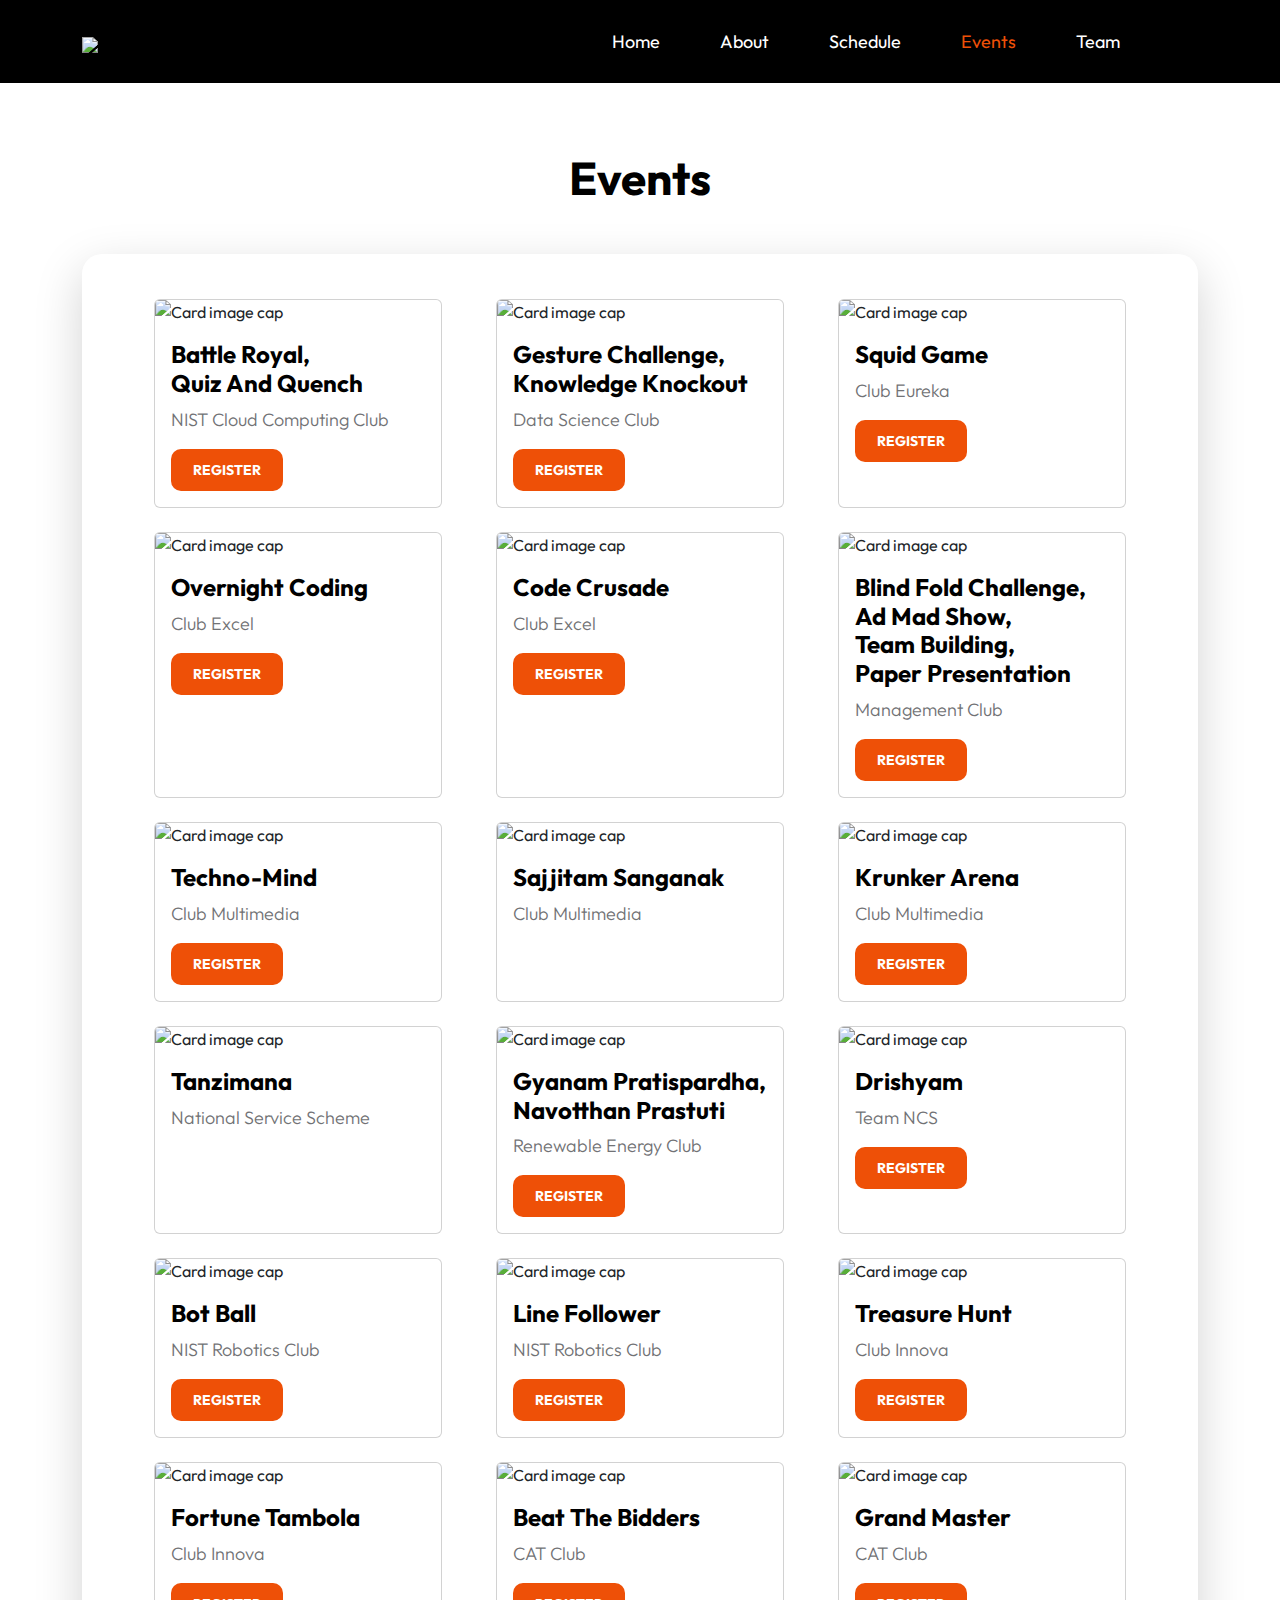
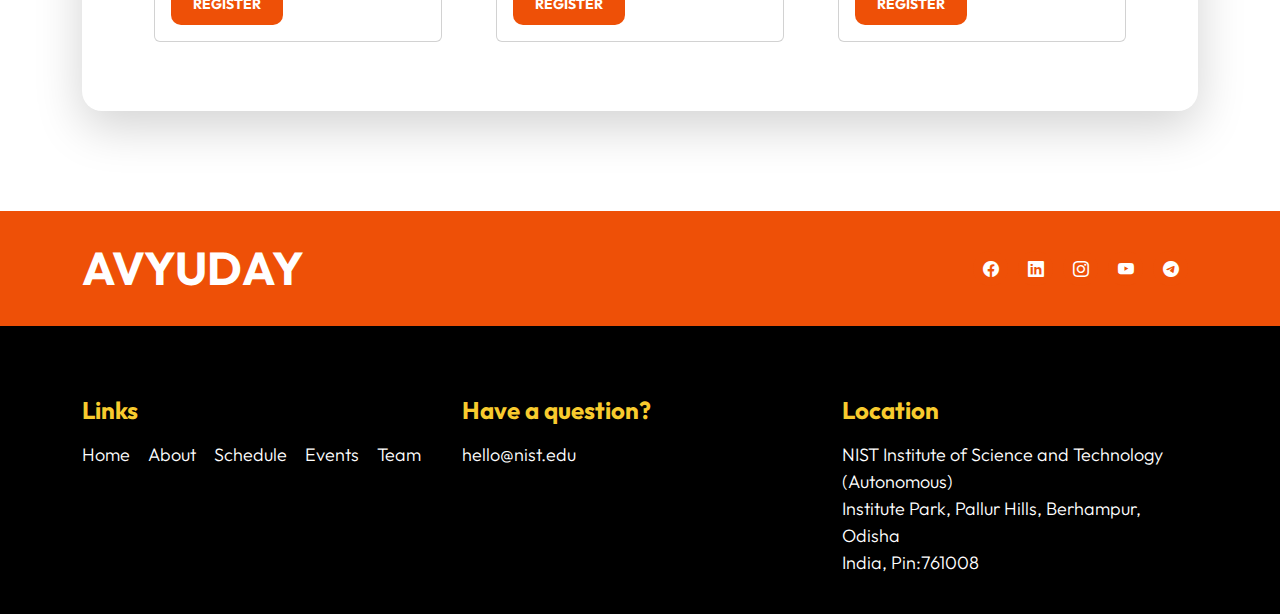
==== events.html @ 4ed5cb15 "v1.6" ====
<!doctype html>
<html lang="en">

<head>
    <meta charset="utf-8">
    <meta name="viewport" content="width=device-width, initial-scale=1">

    <link rel="icon" href="./images/favicon.ico" />
    <meta name="author" content="Sarbajit Mohanty" />
    <meta name="description"
        content="SANKALP is a national-level techno-management symposium organized by the NIST Institute of Science and Technology, Berhampur, with an aim to nurture the technical expertise and skills among youngsters. The two-day event provides a unique platform to showcase their talents fuelling their innovations in all myriad forms so that they can defy the odds to achieve the pinnacle of fame and glory. Two days of extravaganza presents a plethora of events including Robotics, Web Designing, Quizzes, Coding, Paper Presentation and many more. This enthralling techno-fiesta gives a chance to students to explore and conquer the vast realm of new horizon, redefining the meaning of success itself." />
    <meta property="og:title" content="SANKALP 2023" />
    <meta name="keywords"
        content="nist,sankalp,tech,fest,technofest,dj,celebrity,berhampur,nist berhampur,College techno fest,Techno fest 2023,Electronic Dance Music (EDM) festival,Techno music event,DJ performances,Live music festival,Student events,Campus events,Music and arts festival,Visual effects and lighting show,club events,cultural events,pro nights,institute,university,national institute of science and technology" />
    <meta property="og:description"
        content="SANKALP is a national-level techno-management symposium organized by the NIST Institute of Science and Technology, Berhampur, with an aim to nurture the technical expertise and skills among youngsters. The two-day event provides a unique platform to showcase their talents fuelling their innovations in all myriad forms so that they can defy the odds to achieve the pinnacle of fame and glory. Two days of extravaganza presents a plethora of events including Robotics, Web Designing, Quizzes, Coding, Paper Presentation and many more. This enthralling techno-fiesta gives a chance to students to explore and conquer the vast realm of new horizon, redefining the meaning of success itself." />
    <meta property="og:image" content="https://sankalpiste.s3.ap-south-1.amazonaws.com/banner.png" />

    <title>SANKALP 2023</title>

    <!-- CSS FILES -->
    <link rel="preconnect" href="https://fonts.googleapis.com">
    <link rel="preconnect" href="https://fonts.gstatic.com" crossorigin>
    <link href="https://fonts.googleapis.com/css2?family=Outfit:wght@100;200;400;700&display=swap" rel="stylesheet">
    <link href="css/bootstrap.min.css" rel="stylesheet">
    <link href="css/bootstrap-icons.css" rel="stylesheet">
    <link href="css/index.css" rel="stylesheet">

</head>

<body>

    <main>

        <header class="site-header">
            <div class="container">
                <div class="row">

                    <div class="col-lg-12 col-12 d-flex flex-wrap">
                        <p class="d-flex me-4 mb-0">
                            <!-- <i class="bi-person custom-icon me-2"></i> -->
                            <strong class="text-dark">NIST (Autonomous)</strong>
                        </p>
                    </div>

                </div>
            </div>
        </header>


        <nav class="navbar navbar-expand-lg" style="background-color: black;">
            <div class="container">
                <a class="navbar-brand" href="index.html">
                    <img src="https://sankalpiste.s3.ap-south-1.amazonaws.com/banner.png" height="50px" />
                </a>

                <!-- <a href="ticket.html" class="btn custom-btn d-lg-none ms-auto me-4">Buy Ticket</a> -->

                <button class="navbar-toggler" type="button" data-bs-toggle="collapse" data-bs-target="#navbarNav"
                    aria-controls="navbarNav" aria-expanded="false" aria-label="Toggle navigation">
                    <span class="navbar-toggler-icon"></span>
                </button>

                <div class="collapse navbar-collapse" id="navbarNav">
                    <ul class="navbar-nav align-items-lg-center ms-auto me-lg-5">
                        <li class="nav-items">
                            <a class="nav-link click-scroll" href="./index.html">Home</a>
                        </li>

                        <li class="nav-items">
                            <a class="nav-link click-scroll" href="./index.html#section_2">About</a>
                        </li>

                        <li class="nav-items">
                            <a class="nav-link click-scroll" href="./index.html#section_3">Schedule</a>
                        </li>

                        <li class="nav-item active">
                            <a class="nav-link active click-scroll" href="#">Events</a>
                        </li>
                        <li class="nav-item">
                            <a class="nav-link click-scroll" href="./team.html">Team</a>
                        </li>
                    </ul>
                </div>
            </div>
        </nav>


        <section class="contact-section section-padding" id="section_4">
            <div class="container">
                <div class="row">

                    <div class="col-lg-12 col-12 mx-auto">
                        <h2 class="text-center mb-4 mt-4">Events</h2>
                        <div class="tab-content shadow-lg mt-5" id="nav-tabContent">
                            <div class="tab-pane fade show active" id="nav-ContactForm" role="tabpanel"
                                aria-labelledby="nav-ContactForm-tab">
                                <div class="team-container">

                                    <div class="card mb-4" style="width: 18rem;">
                                        <img class="card-img-top"
                                            src="https://sankalpiste.s3.ap-south-1.amazonaws.com/ccc.jpg"
                                            alt="Card image cap">
                                        <div class="card-body">
                                            <h5 class="card-title">Battle Royal,<br/>Quiz And Quench</h5>
                                            <p class="card-text">NIST Cloud Computing Club</p>
                                            <a href="https://sanklap.cloudcomputingclub.co.in/" target="_blank" class="btn custom-btn">REGISTER</a>
                                        </div>
                                    </div>

                                    <div class="card mb-4" style="width: 18rem;">
                                        <img class="card-img-top"
                                            src="https://sankalpiste.s3.ap-south-1.amazonaws.com/dsc.jpg"
                                            alt="Card image cap">
                                        <div class="card-body">
                                            <h5 class="card-title">Gesture Challenge,<br/>Knowledge Knockout</h5>
                                            <p class="card-text">Data Science Club</p>
                                            <a href="https://forms.gle/dSC26sE2goNrpCfV6" target="_blank" class="btn custom-btn">REGISTER</a>
                                        </div>
                                    </div>

                                    <div class="card mb-4" style="width: 18rem;">
                                        <img class="card-img-top"
                                            src="https://sankalpiste.s3.ap-south-1.amazonaws.com/eureka31.jpg"
                                            alt="Card image cap">
                                        <div class="card-body">
                                            <h5 class="card-title">Squid Game</h5>
                                            <p class="card-text">Club Eureka</p>
                                            <a href="https://forms.gle/dAULVw6i5pH5zpEh8" target="_blank" class="btn custom-btn">REGISTER</a>
                                        </div>
                                    </div>

                                    <div class="card mb-4" style="width: 18rem;">
                                        <img class="card-img-top"
                                            src="https://sankalpiste.s3.ap-south-1.amazonaws.com/excel30.jpg"
                                            alt="Card image cap">
                                        <div class="card-body">
                                            <h5 class="card-title">Overnight Coding</h5>
                                            <p class="card-text">Club Excel</p>
                                            <a href="https://forms.gle/PjqmJj4Trq3z833u9" target="_blank" class="btn custom-btn">REGISTER</a>
                                        </div>
                                    </div>

                                    <div class="card mb-4" style="width: 18rem;">
                                        <img class="card-img-top"
                                            src="https://sankalpiste.s3.ap-south-1.amazonaws.com/excel31.jpg"
                                            alt="Card image cap">
                                        <div class="card-body">
                                            <h5 class="card-title">Code Crusade</h5>
                                            <p class="card-text">Club Excel</p>
                                            <a href="https://forms.gle/Y28VCLjNNx6onz2g7" target="_blank" class="btn custom-btn">REGISTER</a>
                                        </div>
                                    </div>


                                    <div class="card mb-4" style="width: 18rem;">
                                        <img class="card-img-top"
                                            src="https://sankalpiste.s3.ap-south-1.amazonaws.com/managementclub.jpg"
                                            alt="Card image cap">
                                        <div class="card-body">
                                            <h5 class="card-title">Blind Fold Challenge,<br/>Ad Mad Show,<br/>Team Building,<br/>Paper Presentation</h5>
                                            <p class="card-text">Management Club</p>
                                            <a href="https://docs.google.com/forms/d/1dPEeONROvPbvMO3p_K4of2qMssMRhUsbRwMRhn7jTjM/edit" target="_blank" class="btn custom-btn">REGISTER</a>
                                        </div>
                                    </div>


                                    <!-- <div class="card mb-4" style="width: 18rem;">
                                        <img class="card-img-top"
                                            src="https://sankalpiste.s3.ap-south-1.amazonaws.com/multimedia1.jpg"
                                            alt="Card image cap">
                                        <div class="card-body">
                                            <h5 class="card-title">We Paint Your Thoughts Your Way</h5>
                                            <p class="card-text">Club Multimedia</p>
                                        </div>
                                    </div> -->

                                    <div class="card mb-4" style="width: 18rem;">
                                        <img class="card-img-top"
                                            src="https://sankalpiste.s3.ap-south-1.amazonaws.com/multimedia2.jpg"
                                            alt="Card image cap">
                                        <div class="card-body">
                                            <h5 class="card-title">Techno-Mind</h5>
                                            <p class="card-text">Club Multimedia</p>
                                            <a href="https://forms.gle/3zDzBD59fEYEGBK4A" target="_blank" class="btn custom-btn">REGISTER</a>
                                        </div>
                                    </div>

                                    <div class="card mb-4" style="width: 18rem;">
                                        <img class="card-img-top"
                                            src="https://sankalpiste.s3.ap-south-1.amazonaws.com/multimedia4.jpg"
                                            alt="Card image cap">
                                        <div class="card-body">
                                            <h5 class="card-title">Sajjitam Sanganak</h5>
                                            <p class="card-text">Club Multimedia</p>
                                        </div>
                                    </div>

                                    <div class="card mb-4" style="width: 18rem;">
                                        <img class="card-img-top"
                                            src="https://sankalpiste.s3.ap-south-1.amazonaws.com/multimedia5.jpg"
                                            alt="Card image cap">
                                        <div class="card-body">
                                            <h5 class="card-title">Krunker Arena</h5>
                                            <p class="card-text">Club Multimedia</p>
                                            <a href="https://forms.gle/EZNRBcaJP8TSGHCa9" target="_blank" class="btn custom-btn">REGISTER</a>
                                        </div>
                                    </div>

                                    <div class="card mb-4" style="width: 18rem;">
                                        <img class="card-img-top"
                                            src="https://sankalpiste.s3.ap-south-1.amazonaws.com/nss.jpg"
                                            alt="Card image cap">
                                        <div class="card-body">
                                            <h5 class="card-title">Tanzimana</h5>
                                            <p class="card-text">National Service Scheme</p>
                                            <!-- <a href="#" class="btn custom-btn">REGISTER</a> -->
                                        </div>
                                    </div>

                                    <div class="card mb-4" style="width: 18rem;">
                                        <img class="card-img-top"
                                            src="https://sankalpiste.s3.ap-south-1.amazonaws.com/rec.jpg"
                                            alt="Card image cap">
                                        <div class="card-body">
                                            <h5 class="card-title">Gyanam Pratispardha,<br/>Navotthan Prastuti</h5>
                                            <p class="card-text">Renewable Energy Club</p>
                                            <a href="https://forms.gle/zbCZUiRbjpsyXees6" target="_blank" class="btn custom-btn">REGISTER</a>
                                        </div>
                                    </div>

                                    <div class="card mb-4" style="width: 18rem;">
                                        <img class="card-img-top"
                                            src="https://sankalpiste.s3.ap-south-1.amazonaws.com/ncs.jpg"
                                            alt="Card image cap">
                                        <div class="card-body">
                                            <h5 class="card-title">Drishyam</h5>
                                            <p class="card-text">Team NCS</p>
                                            <a href="https://forms.gle/VTknQRF3wnH9Hj7Y8" target="_blank" class="btn custom-btn">REGISTER</a>
                                        </div>
                                    </div>

                                    <div class="card mb-4" style="width: 18rem;">
                                        <img class="card-img-top"
                                            src="https://sankalpiste.s3.ap-south-1.amazonaws.com/nrc2.jpg"
                                            alt="Card image cap">
                                        <div class="card-body">
                                            <h5 class="card-title">Bot Ball</h5>
                                            <p class="card-text">NIST Robotics Club</p>
                                            <a href="https://forms.gle/Qcgc6tSauuvprhfs6" target="_blank" class="btn custom-btn">REGISTER</a>
                                        </div>
                                    </div>

                                    <div class="card mb-4" style="width: 18rem;">
                                        <img class="card-img-top"
                                            src="https://sankalpiste.s3.ap-south-1.amazonaws.com/nrc1.jpg"
                                            alt="Card image cap">
                                        <div class="card-body">
                                            <h5 class="card-title">Line Follower</h5>
                                            <p class="card-text">NIST Robotics Club</p>
                                            <a href="https://forms.gle/Qcgc6tSauuvprhfs6" target="_blank" class="btn custom-btn">REGISTER</a>
                                        </div>
                                    </div>




                                    <div class="card mb-4" style="width: 18rem;">
                                        <img class="card-img-top"
                                            src="https://sankalpiste.s3.ap-south-1.amazonaws.com/innova.jpg"
                                            alt="Card image cap">
                                        <div class="card-body">
                                            <h5 class="card-title">Treasure Hunt</h5>
                                            <p class="card-text">Club Innova</p>
                                            <a href="https://forms.gle/QaTeAE5mcCNR5XHN6" target="_blank" class="btn custom-btn">REGISTER</a>
                                        </div>
                                    </div>

                                    <div class="card mb-4" style="width: 18rem;">
                                        <img class="card-img-top"
                                            src="https://sankalpiste.s3.ap-south-1.amazonaws.com/innova2.jpg"
                                            alt="Card image cap">
                                        <div class="card-body">
                                            <h5 class="card-title">Fortune Tambola</h5>
                                            <p class="card-text">Club Innova</p>
                                            <a href="https://forms.gle/QaTeAE5mcCNR5XHN6" target="_blank" class="btn custom-btn">REGISTER</a>
                                        </div>
                                    </div>

                                    <div class="card mb-4" style="width: 18rem;">
                                        <img class="card-img-top"
                                            src="https://sankalpiste.s3.ap-south-1.amazonaws.com/cat3.jpg"
                                            alt="Card image cap">
                                        <div class="card-body">
                                            <h5 class="card-title">Beat The Bidders</h5>
                                            <p class="card-text">CAT Club</p>
                                            <a href="https://forms.gle/uzLVkDSU8v4dd6jc8" target="_blank" class="btn custom-btn">REGISTER</a>
                                        </div>
                                    </div>

                                    <div class="card mb-4" style="width: 18rem;">
                                        <img class="card-img-top"
                                            src="https://sankalpiste.s3.ap-south-1.amazonaws.com/cat4.jpg"
                                            alt="Card image cap">
                                        <div class="card-body">
                                            <h5 class="card-title">Grand Master</h5>
                                            <p class="card-text">CAT Club</p>
                                            <a href="https://forms.gle/Wana5HaBq3zwabfo7" target="_blank" class="btn custom-btn">REGISTER</a>
                                        </div>
                                    </div>



                                </div>
                            </div>
                        </div>
                    </div>

                </div>
            </div>
        </section>
    </main>


    <footer class="site-footer">
        <div class="site-footer-top">
            <div class="container">
                <div class="row">
                    <div class="col-lg-6 col-12">
                        <h2 class="text-white mb-lg-0">AVYUDAY</h2>
                    </div>
                    <div class="col-lg-6 col-12 d-flex justify-content-lg-end align-items-center">
                        <ul class="social-icon d-flex justify-content-lg-end">
                            <li class="social-icon-item">
                                <a href="https://www.facebook.com/nistbrahmapur" target="_blank"
                                    class="social-icon-link">
                                    <span class="bi-facebook"></span>
                                </a>
                            </li>
                            <li class="social-icon-item">
                                <a href="https://www.linkedin.com/school/thenistian/" target="_blank"
                                    class="social-icon-link">
                                    <span class="bi-linkedin"></span>
                                </a>
                            </li>
                            <li class="social-icon-item">
                                <a href="https://www.instagram.com/TheNISTian" target="_blank" class="social-icon-link">
                                    <span class="bi-instagram"></span>
                                </a>
                            </li>
                            <li class="social-icon-item">
                                <a href="https://www.youtube.com/c/TheNISTian" target="_blank" class="social-icon-link">
                                    <span class="bi-youtube"></span>
                                </a>
                            </li>
                            <li class="social-icon-item">
                                <a href="https://telegram.me/+axyTrm9jnOg2ZjZl" target="_blank"
                                    class="social-icon-link">
                                    <span class="bi-telegram"></span>
                                </a>
                            </li>
                        </ul>
                    </div>
                </div>
            </div>
        </div>

        <div class="container">
            <div class="row">

                <div class="col-lg-4 col-12 mb-4 pb-2">
                    <h5 class="site-footer-title mb-3">Links</h5>

                    <ul class="site-footer-links">
                        <li class="site-footer-link-item">
                            <a href="./index.html" class="site-footer-link">Home</a>
                        </li>

                        <li class="site-footer-link-item">
                            <a href="./index.html#section_2" class="site-footer-link">About</a>
                        </li>
                        <li class="site-footer-link-item">
                            <a href="./index.html#section_3" class="site-footer-link">Schedule</a>
                        </li>
                        <li class="site-footer-link-item">
                            <a href="#" class="site-footer-link">Events</a>
                        </li>
                        <li class="site-footer-link-item">
                            <a href="./team.html" class="site-footer-link">Team</a>
                        </li>
                    </ul>
                </div>

                <div class="col-lg-4 col-md-6 col-12 mb-4 mb-lg-0">
                    <h5 class="site-footer-title mb-3">Have a question?</h5>
                    <p class="text-white d-flex">
                        <a href="mailto:hello@nist.edu" class="site-footer-link">
                            hello@nist.edu
                        </a>
                    </p>
                </div>

                <div class="col-lg-4 col-md-6 col-11 mb-4 mb-lg-0 mb-md-0">
                    <h5 class="site-footer-title mb-3">Location</h5>

                    <p class="text-white d-flex mt-3 mb-2">
                        NIST Institute of Science and Technology (Autonomous)<br />
                        Institute Park, Pallur Hills, Berhampur, Odisha<br />
                        India, Pin:761008</p>
                </div>
            </div>
        </div>
        </div>
        </div>
        </div>
    </footer>

    <!-- JAVASCRIPT FILES -->
    <script src="js/jquery.min.js"></script>
    <script src="js/bootstrap.min.js"></script>
    <script src="js/jquery.sticky.js"></script>
    <script src="js/click-scroll.js"></script>
    <script src="js/custom.js"></script>

</body>

</html>
---- css/index.css ----
/*

TemplateMo 583 Festava Live

https://templatemo.com/tm-583-festava-live

*/

/*---------------------------------------
  CUSTOM PROPERTIES ( VARIABLES )             
-----------------------------------------*/
:root {
  --white-color: #ffffff;
  --primary-color: #f8cb2e;
  --secondary-color: #ee5007;
  --section-bg-color: #f0f8ff;
  --custom-btn-bg-color: #ee5007;
  --custom-btn-bg-hover-color: #c01f27;
  --dark-color: #000000;
  --p-color: #717275;
  --border-color: #7fffd4;
  --link-hover-color: #b22727;

  --body-font-family: "Outfit", sans-serif;

  --h1-font-size: 74px;
  --h2-font-size: 46px;
  --h3-font-size: 32px;
  --h4-font-size: 28px;
  --h5-font-size: 24px;
  --h6-font-size: 22px;
  --p-font-size: 18px;
  --btn-font-size: 14px;
  --copyright-font-size: 16px;

  --border-radius-large: 100px;
  --border-radius-medium: 20px;
  --border-radius-small: 10px;

  --font-weight-light: 300;
  --font-weight-normal: 400;
  --font-weight-bold: 700;
}

body {
  background-color: var(--white-color);
  font-family: var(--body-font-family);
}

/*---------------------------------------
  TYPOGRAPHY               
-----------------------------------------*/

h2,
h3,
h4,
h5,
h6 {
  color: var(--dark-color);
}

h1,
h2,
h3,
h4,
h5,
h6 {
  font-weight: var(--font-weight-bold);
}

h1 {
  font-size: var(--h1-font-size);
}

h2 {
  font-size: var(--h2-font-size);
}

h3 {
  font-size: var(--h3-font-size);
}

h4 {
  font-size: var(--h4-font-size);
}

h5 {
  font-size: var(--h5-font-size);
}

h6 {
  font-size: var(--h6-font-size);
}

p {
  color: var(--p-color);
  font-size: var(--p-font-size);
  font-weight: var(--font-weight-light);
}

ul li {
  color: var(--p-color);
  font-size: var(--p-font-size);
  font-weight: var(--font-weight-light);
}

a,
button {
  touch-action: manipulation;
  transition: all 0.3s;
}

a {
  display: inline-block;
  color: var(--primary-color);
  text-decoration: none;
}

a:hover {
  color: var(--link-hover-color);
}

b,
strong {
  font-weight: var(--font-weight-bold);
}

.link-fx-1 {
  color: var(--white-color);
  position: relative;
  display: inline-flex;
  align-items: center;
  height: 32px;
  padding: 0 6px;
  text-decoration: none;
  -webkit-font-smoothing: antialiased;
  -moz-osx-font-smoothing: grayscale;
}

.link-fx-1:hover {
  color: var(--link-hover-color);
}

.link-fx-1:hover::before {
  transform: translateX(17px) scaleX(0);
  transition: transform 0.2s;
}

.link-fx-1:hover .icon circle {
  stroke-dashoffset: 200;
  transition: stroke-dashoffset 0.2s 0.1s;
}

.link-fx-1:hover .icon line {
  transform: rotate(-180deg);
}

.link-fx-1:hover .icon line:last-child {
  transform: rotate(180deg);
}

.link-fx-1::before {
  content: "";
  position: absolute;
  bottom: 0;
  left: 0;
  width: 100%;
  height: 1px;
  background-color: currentColor;
  transform-origin: right center;
  transition: transform 0.2s 0.1s;
}

.link-fx-1 .icon {
  position: absolute;
  right: 0;
  bottom: 0;
  transform: translateX(100%) rotate(90deg);
  font-size: 32px;
}

.icon {
  --size: 1em;
  height: var(--size);
  width: var(--size);
  display: inline-block;
  color: inherit;
  fill: currentColor;
  line-height: 1;
  flex-shrink: 0;
  max-width: initial;
}

.link-fx-1 .icon circle {
  stroke-dasharray: 100;
  stroke-dashoffset: 100;
  transition: stroke-dashoffset 0.2s;
}

.link-fx-1 .icon line {
  transition: transform 0.4s;
  transform-origin: 13px 15px;
}

.link-fx-1 .icon line:last-child {
  transform-origin: 19px 15px;
}

/*---------------------------------------
  SECTION               
-----------------------------------------*/
.section-padding {
  padding-top: 100px;
  padding-bottom: 100px;
}

.section-bg {
  background-color: var(--section-bg-color);
}

.section-overlay {
  background-color: var(--dark-color);
  position: absolute;
  top: 0;
  left: 0;
  pointer-events: none;
  width: 100%;
  height: 100%;
  opacity: 0.35;
}

.section-overlay + .container {
  position: relative;
}

.tab-content {
  background-color: var(--white-color);
  border-radius: var(--border-radius-medium);
  padding: 45px;
}

.nav-tabs {
  background-color: var(--section-bg-color);
  border-radius: var(--border-radius-large);
  border-bottom: 0;
  padding: 15px;
}

.nav-tabs .nav-link {
  border-radius: var(--border-radius-large);
  border: 0;
  padding: 15px 25px;
  transition: all 0.3s;
}

.nav-tabs .nav-link:first-child {
  margin-right: 15px;
}

.nav-tabs .nav-item.show .nav-link,
.nav-tabs .nav-link.active,
.nav-tabs .nav-link:focus,
.nav-tabs .nav-link:hover {
  background: var(--white-color);
  box-shadow: 0 1rem 3rem rgba(0, 0, 0, 0.175);
  color: var(--primary-color);
}

.nav-tabs h5 {
  color: var(--p-color);
  margin-bottom: 0;
}

.nav-tabs .nav-link.active h5,
.nav-tabs .nav-link:focus h5,
.nav-tabs .nav-link:hover h5 {
  color: var(--primary-color);
}

/*---------------------------------------
  CUSTOM ICON COLOR               
-----------------------------------------*/
.custom-icon {
  color: var(--secondary-color);
}

/*---------------------------------------
  CUSTOM BUTTON               
-----------------------------------------*/
.custom-btn {
  background: var(--custom-btn-bg-color);
  border: 2px solid transparent;
  border-radius: var(--border-radius-small);
  color: var(--white-color);
  font-size: var(--btn-font-size);
  font-weight: var(--font-weight-bold);
  line-height: normal;
  transition: all 0.3s;
  padding: 10px 20px;
}

.custom-btn:hover {
  background: var(--custom-btn-bg-hover-color);
  color: var(--white-color);
}

.custom-border-btn {
  background: transparent;
  border: 2px solid var(--custom-btn-bg-color);
  color: var(--custom-btn-bg-color);
}

.navbar-expand-lg .navbar-nav .nav-link.custom-btn:hover,
.custom-border-btn:hover {
  background: var(--custom-btn-bg-hover-color);
  border-color: transparent;
  color: var(--white-color);
}

.custom-btn-bg-white {
  border-color: var(--white-color);
  color: var(--white-color);
}

/*---------------------------------------
  VIDEO              
-----------------------------------------*/
.video-wrap {
  z-index: -100;
}

.custom-video {
  position: absolute;
  top: 0;
  left: 0;
  object-fit: cover;
  width: 100%;
  height: 100%;
}

/*---------------------------------------
  SITE HEADER              
-----------------------------------------*/
.site-header {
  background-color: var(--primary-color);
  padding-top: 0px;
  padding-bottom: 0px;
}

/*---------------------------------------
  NAVIGATION              
-----------------------------------------*/
.sticky-wrapper {
  position: absolute;
  top: 0;
  right: 0;
  left: 0;
  /* margin-top: 51px; */
}

.sticky-wrapper.is-sticky .navbar {
  background-color: var(--dark-color);
}

.navbar {
  background: transparent;
  z-index: 9;
}

.navbar-brand,
.navbar-brand:hover {
  color: var(--white-color);
  font-size: var(--h5-font-size);
  font-weight: var(--font-weight-bold);
}

.navbar-expand-lg .navbar-nav .nav-link {
  border-radius: var(--border-radius-large);
  margin: 10px;
  padding: 10px 20px;
}

.navbar-nav .nav-link {
  display: inline-block;
  color: var(--white-color);
  font-size: var(--p-font-size);
  font-weight: var(--font-weight-normal);
  position: relative;
  padding-top: 15px;
  padding-bottom: 15px;
}

.navbar-nav .nav-link.active,
.navbar-nav .nav-link:hover {
  color: var(--secondary-color);
}

.navbar-toggler {
  border: 0;
  padding: 0;
  cursor: pointer;
  margin: 0;
  width: 30px;
  height: 35px;
  outline: none;
}

.navbar-toggler:focus {
  outline: none;
  box-shadow: none;
}

.navbar-toggler[aria-expanded="true"] .navbar-toggler-icon {
  background: transparent;
}

.navbar-toggler[aria-expanded="true"] .navbar-toggler-icon:before,
.navbar-toggler[aria-expanded="true"] .navbar-toggler-icon:after {
  transition: top 300ms 50ms ease, -webkit-transform 300ms 350ms ease;
  transition: top 300ms 50ms ease, transform 300ms 350ms ease;
  transition: top 300ms 50ms ease, transform 300ms 350ms ease,
    -webkit-transform 300ms 350ms ease;
  top: 0;
}

.navbar-toggler[aria-expanded="true"] .navbar-toggler-icon:before {
  transform: rotate(45deg);
}

.navbar-toggler[aria-expanded="true"] .navbar-toggler-icon:after {
  transform: rotate(-45deg);
}

.navbar-toggler .navbar-toggler-icon {
  background: var(--white-color);
  transition: background 10ms 300ms ease;
  display: block;
  width: 30px;
  height: 2px;
  position: relative;
}

.navbar-toggler .navbar-toggler-icon:before,
.navbar-toggler .navbar-toggler-icon:after {
  transition: top 300ms 350ms ease, -webkit-transform 300ms 50ms ease;
  transition: top 300ms 350ms ease, transform 300ms 50ms ease;
  transition: top 300ms 350ms ease, transform 300ms 50ms ease,
    -webkit-transform 300ms 50ms ease;
  position: absolute;
  right: 0;
  left: 0;
  background: var(--white-color);
  width: 30px;
  height: 2px;
  content: "";
}

.navbar-toggler .navbar-toggler-icon::before {
  top: -8px;
}

.navbar-toggler .navbar-toggler-icon::after {
  top: 8px;
}

/*---------------------------------------
  HERO        
-----------------------------------------*/
.hero-section {
  position: relative;
  overflow: hidden;
  padding-top: 100px;
  height: calc(100vh);
}

.hero-section small {
  color: var(--white-color);
  text-transform: uppercase;
}

.hero-section .section-overlay {
  z-index: 2;
  opacity: 0.45;
}

.hero-section .container {
  position: relative;
  z-index: 2;
  height: 100%;
  padding-bottom: 50px;
}

.hero-section .container .row {
  height: 100%;
}

/*---------------------------------------
  ABOUT              
-----------------------------------------*/
.about-section {
  /* background-image: url("../images/edward-unsplash-blur.jpg"); */
  background-color: #704010;
  background-repeat: no-repeat;
  background-size: cover;
  position: relative;
  height: 100%;
}

.about-image {
  border-radius: var(--border-radius-medium);
  display: block;
}

.about-text-wrap {
  position: relative;
}

.about-text-icon {
  background: var(--primary-color);
  border-radius: 100%;
  font-size: var(--h3-font-size);
  width: 70px;
  height: 70px;
  line-height: 70px;
  text-align: center;
}

.about-text-info {
  backdrop-filter: blur(5px) saturate(180%);
  -webkit-backdrop-filter: blur(5px) saturate(180%);
  background-color: rgba(255, 255, 255, 0.75);
  border-radius: var(--border-radius-medium);
  border: 1px solid rgba(209, 213, 219, 0.3);
  position: absolute;
  bottom: 0;
  right: 0;
  left: 0;
  margin: 20px;
  padding: 35px;
}

/*---------------------------------------
  TICKET               
-----------------------------------------*/
.ticket-section {
  background-image: url("../images/nicholas-green-unsplash-blur.jpg");
  background-repeat: no-repeat;
  background-size: cover;
  position: relative;
  padding-top: 130px;
}

.ticket-form {
  background: var(--white-color);
  border-radius: var(--border-radius-medium);
  padding: 50px;
}

.ticket-form .form-check {
  position: relative;
  min-height: 52px;
  padding-left: 35px;
}

.ticket-form .form-check .form-check-label {
  display: block;
  position: absolute;
  top: 50%;
  left: 50%;
  transform: translate(-50%, -50%);
  margin-top: 12px;
  margin-left: 35px;
  width: 100%;
  height: 100%;
}

/*---------------------------------------
  ARTISTS              
-----------------------------------------*/
.artists-thumb {
  position: relative;
  overflow: hidden;
  margin-bottom: 30px;
}

.artists-image {
  border-radius: var(--border-radius-medium);
  display: block;
  width: 100%;
}

.artists-thumb:hover .artists-hover {
  transform: translateY(0);
  opacity: 1;
}

.artists-hover {
  background-color: var(--primary-color);
  background-color: rgba(248, 203, 46, 0.75);
  border-radius: var(--border-radius-medium);
  backdrop-filter: blur(5px) saturate(180%);
  -webkit-backdrop-filter: blur(5px) saturate(180%);
  margin: 20px;
  padding: 35px;
  transition: all 0.5s ease;
  transform: translateY(100%);
  position: absolute;
  bottom: 0;
  right: 0;
  left: 0;
  opacity: 0;
}

.artists-hover p strong {
  color: var(--white-color);
  display: inline-block;
  min-width: 180px;
  margin-right: 20px;
}

.artists-hover p a {
  color: var(--secondary-color);
}

.artists-hover p a:hover {
  color: var(--white-color);
}

.artists-hover hr {
  margin: 1.5rem 0;
}

/*---------------------------------------
  SCHEDULE              
-----------------------------------------*/
.schedule-section {
  /* background-image: url("../images/nainoa-shizuru-unsplash-blur.jpg"); */
  background-color: #242424;
  background-repeat: no-repeat;
  background-position: center;
  background-size: cover;
}
.table-responsive {
  filter: drop-shadow(2px 2px 4px #606060);
}

.schedule-table {
  border-radius: var(--border-radius-medium);
  position: relative;
  overflow: hidden;
}

.schedule-table .bg-warning {
  background: #f0a5a5 !important;
}

.schedule-table thead th {
  background-color: var(--secondary-color);
}

.schedule-table th,
.schedule-table tr,
.schedule-table td {
  border-bottom-color: #363a3e;
  padding: 30px;
}

.schedule-table tr:last-child th,
.schedule-table tr:last-child td {
  border-bottom-color: transparent;
}

.schedule-table thead th {
  border-right: 1px solid #c7460a;
  border-bottom-color: transparent;
}

.schedule-table th + td {
  border-bottom: 0;
}

.schedule-table thead th:last-child {
  border-right-color: transparent;
}

.schedule-table .pop-background-image {
  /* background-image: url("../images/artists/joecalih-UmTZqmMvQcw-unsplash.jpg"); */
}

.schedule-table .rock-background-image {
  /* background-image: url("../images/artists/abstral-official-bdlMO9z5yco-unsplash.jpg"); */
}

.schedule-table .country-background-image {
  /* background-image: url("../images/artists/soundtrap-rAT6FJ6wltE-unsplash.jpg"); */
}

.table-background-image-wrap {
  background-repeat: no-repeat;
  background-position: center;
  background-size: cover;
  box-shadow: none;
  position: relative;
}

.schedule-table h3,
.schedule-table p {
  color: var(--white-color);
  position: relative;
  z-index: 2;
}

/*---------------------------------------
  PRICING              
-----------------------------------------*/
.pricing-thumb {
  border: 5px dotted var(--dark-color);
  border-radius: var(--border-radius-medium);
  position: relative;
  padding: 50px;
}

.pricing-thumb h3 small {
  display: inline-block;
  font-size: var(--p-font-size);
  margin-right: 15px;
}

.pricing-list {
  column-count: 2;
  padding-left: 20px;
}

.pricing-list-item {
  line-height: normal;
  margin-right: 10px;
  margin-bottom: 10px;
}

.pricing-tag {
  background-color: var(--secondary-color);
  border-radius: var(--border-radius-large);
  color: var(--white-color);
  font-weight: var(--font-weight-bold);
  text-align: center;
  display: flex;
  flex-direction: column;
  justify-content: center;
  align-items: center;
  width: 120px;
  height: 120px;
  position: absolute;
  top: 0;
  right: 0;
  margin: 20px;
}

.pricing-tag span {
  font-size: 180%;
  line-height: normal;
}

.pricing-thumb .link-fx-1 {
  color: var(--primary-color);
}

.pricing-thumb .link-fx-1:hover {
  color: var(--link-hover-color);
}

/*---------------------------------------
  CONTACT               
-----------------------------------------*/
.google-map {
  border-radius: var(--border-radius-medium);
}

/*---------------------------------------
  CUSTOM FORM               
-----------------------------------------*/
.custom-form .form-control {
  color: var(--p-color);
  margin-bottom: 24px;
  padding-top: 13px;
  padding-bottom: 13px;
  outline: none;
}

.custom-form button[type="submit"] {
  background: var(--custom-btn-bg-color);
  border: none;
  border-radius: var(--border-radius-large);
  color: var(--white-color);
  font-size: var(--p-font-size);
  font-weight: var(--font-weight-medium);
  transition: all 0.3s;
  margin-bottom: 0;
}

.custom-form button[type="submit"]:hover,
.custom-form button[type="submit"]:focus {
  background: var(--custom-btn-bg-hover-color);
  border-color: transparent;
}

/*---------------------------------------
  SITE FOOTER              
-----------------------------------------*/
.site-footer {
  background-color: var(--dark-color);
  position: relative;
  overflow: hidden;
  padding-bottom: 30px;
}

.site-footer-top {
  background-color: var(--secondary-color);
  /* background-image: url("../images/nainoa-shizuru-NcdG9mK3PBY-unsplash.jpg"); */
  background-repeat: no-repeat;
  margin-bottom: 70px;
  padding-top: 30px;
  padding-bottom: 30px;
}

.site-footer-bottom {
  border-top: 1px solid #1f1c1c;
  margin-top: 60px;
}

.site-footer-title {
  color: var(--primary-color);
}

.site-footer-link,
.copyright-text {
  color: var(--white-color);
}

.site-footer-links {
  padding-left: 0;
}

.site-footer-link-item {
  list-style: none;
  display: inline-block;
  margin-right: 15px;
}

.copyright-text {
  font-size: var(--copyright-font-size);
}

/*---------------------------------------
  SOCIAL ICON               
-----------------------------------------*/
.social-icon {
  margin: 0;
  padding: 0;
}

.social-icon-item {
  list-style: none;
  display: inline-block;
  vertical-align: top;
}

.social-icon-link {
  background: var(--secondary-color);
  border-radius: var(--border-radius-large);
  color: var(--white-color);
  font-size: var(--copyright-font-size);
  display: block;
  margin-right: 10px;
  text-align: center;
  width: 35px;
  height: 35px;
  line-height: 36px;
  transition: background 0.2s, color 0.2s;
}

.social-icon-link:hover {
  background: var(--primary-color);
  color: var(--white-color);
}

.social-icon-link span {
  display: block;
}

.social-icon-link span:hover::before {
  animation: spinAround 2s linear infinite;
}

@keyframes spinAround {
  from {
    transform: rotate(0deg);
  }
  to {
    transform: rotate(360deg);
  }
}

/*---------------------------------------
  RESPONSIVE STYLES               
-----------------------------------------*/
@media screen and (max-width: 991px) {
  h1 {
    font-size: 62px;
  }

  h2 {
    font-size: 36px;
  }

  h3 {
    font-size: 32px;
  }

  h4 {
    font-size: 28px;
  }

  h5 {
    font-size: 20px;
  }

  h6 {
    font-size: 18px;
  }

  .section-padding {
    padding-top: 50px;
    padding-bottom: 50px;
  }

  .navbar {
    background-color: var(--dark-color);
  }

  .navbar-expand-lg .navbar-nav {
    padding-bottom: 30px;
  }

  .navbar-expand-lg .navbar-nav .nav-link {
    padding: 0;
  }

  .hero-section {
    padding-top: 150px;
  }

  .pricing-thumb {
    padding: 35px;
  }

  .schedule-table h3 {
    font-size: 22px;
  }

  .schedule-table th {
    padding: 20px;
  }

  .schedule-table tr,
  .schedule-table td {
    padding: 25px;
  }

  .ticket-section {
    padding-top: 130px;
  }

  .ticket-form {
    padding: 30px;
  }
}

/* @media screen and (min-width: 767px) {
  .main-img {
    height: 200px;
  }
} */

@media screen and (max-width: 767px) {
  .custom-btn {
    font-size: 14px;
    padding: 10px 20px;
  }
  .main-img {
    height: 300px !important;
  }
}

@media screen and (max-width: 480px) {
  h1 {
    font-size: 52px;
  }

  h2 {
    font-size: 28px;
  }

  h3 {
    font-size: 26px;
  }

  h4 {
    font-size: 22px;
  }

  h5 {
    font-size: 20px;
  }
  .event-container {
    flex-direction: column;
  }
}

.main-img {
  height: 400px;
}

.event-main-container {
  display: flex;
  justify-content: center;
  align-items: center;
}

.event-container {
  display: flex;
  justify-content: space-around !important;
  align-items: center;
  flex-wrap: wrap;
}

.team-container {
  display: flex;
  justify-content: space-around;
  flex-wrap: wrap;
}
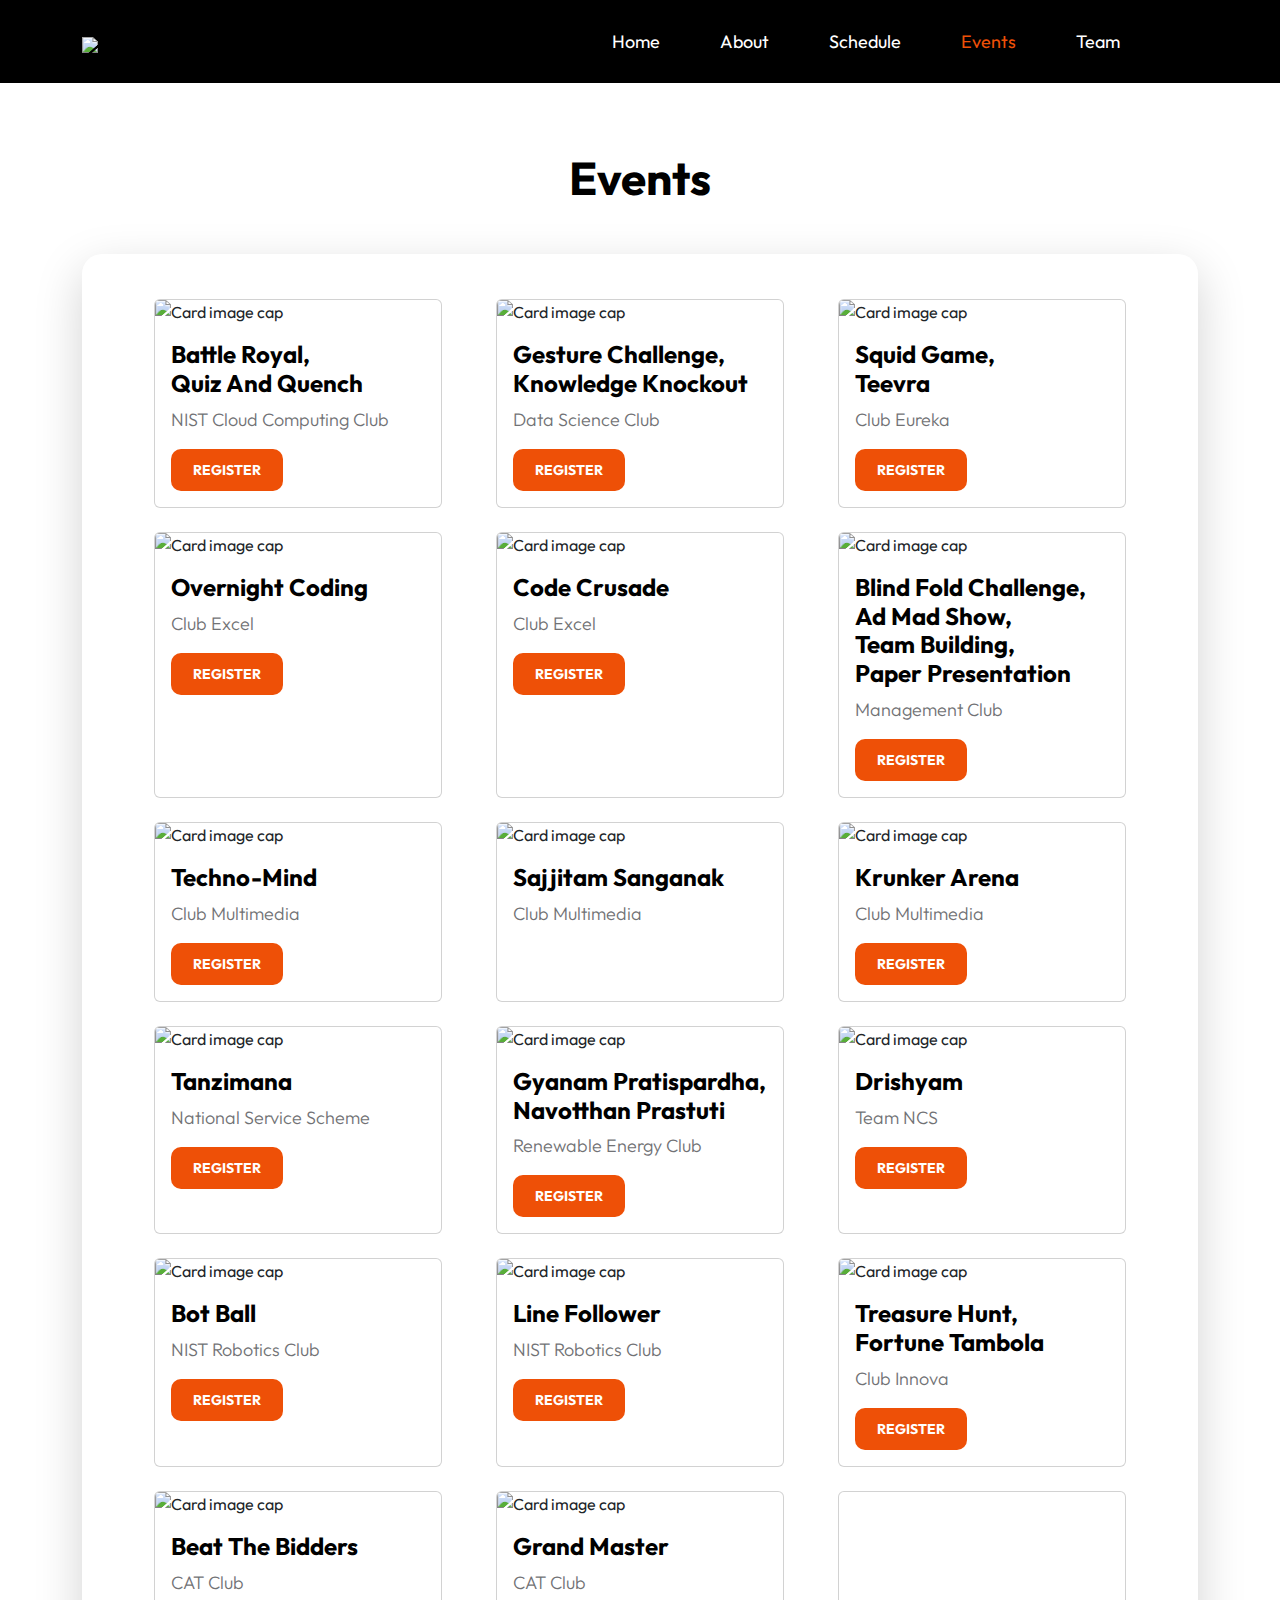
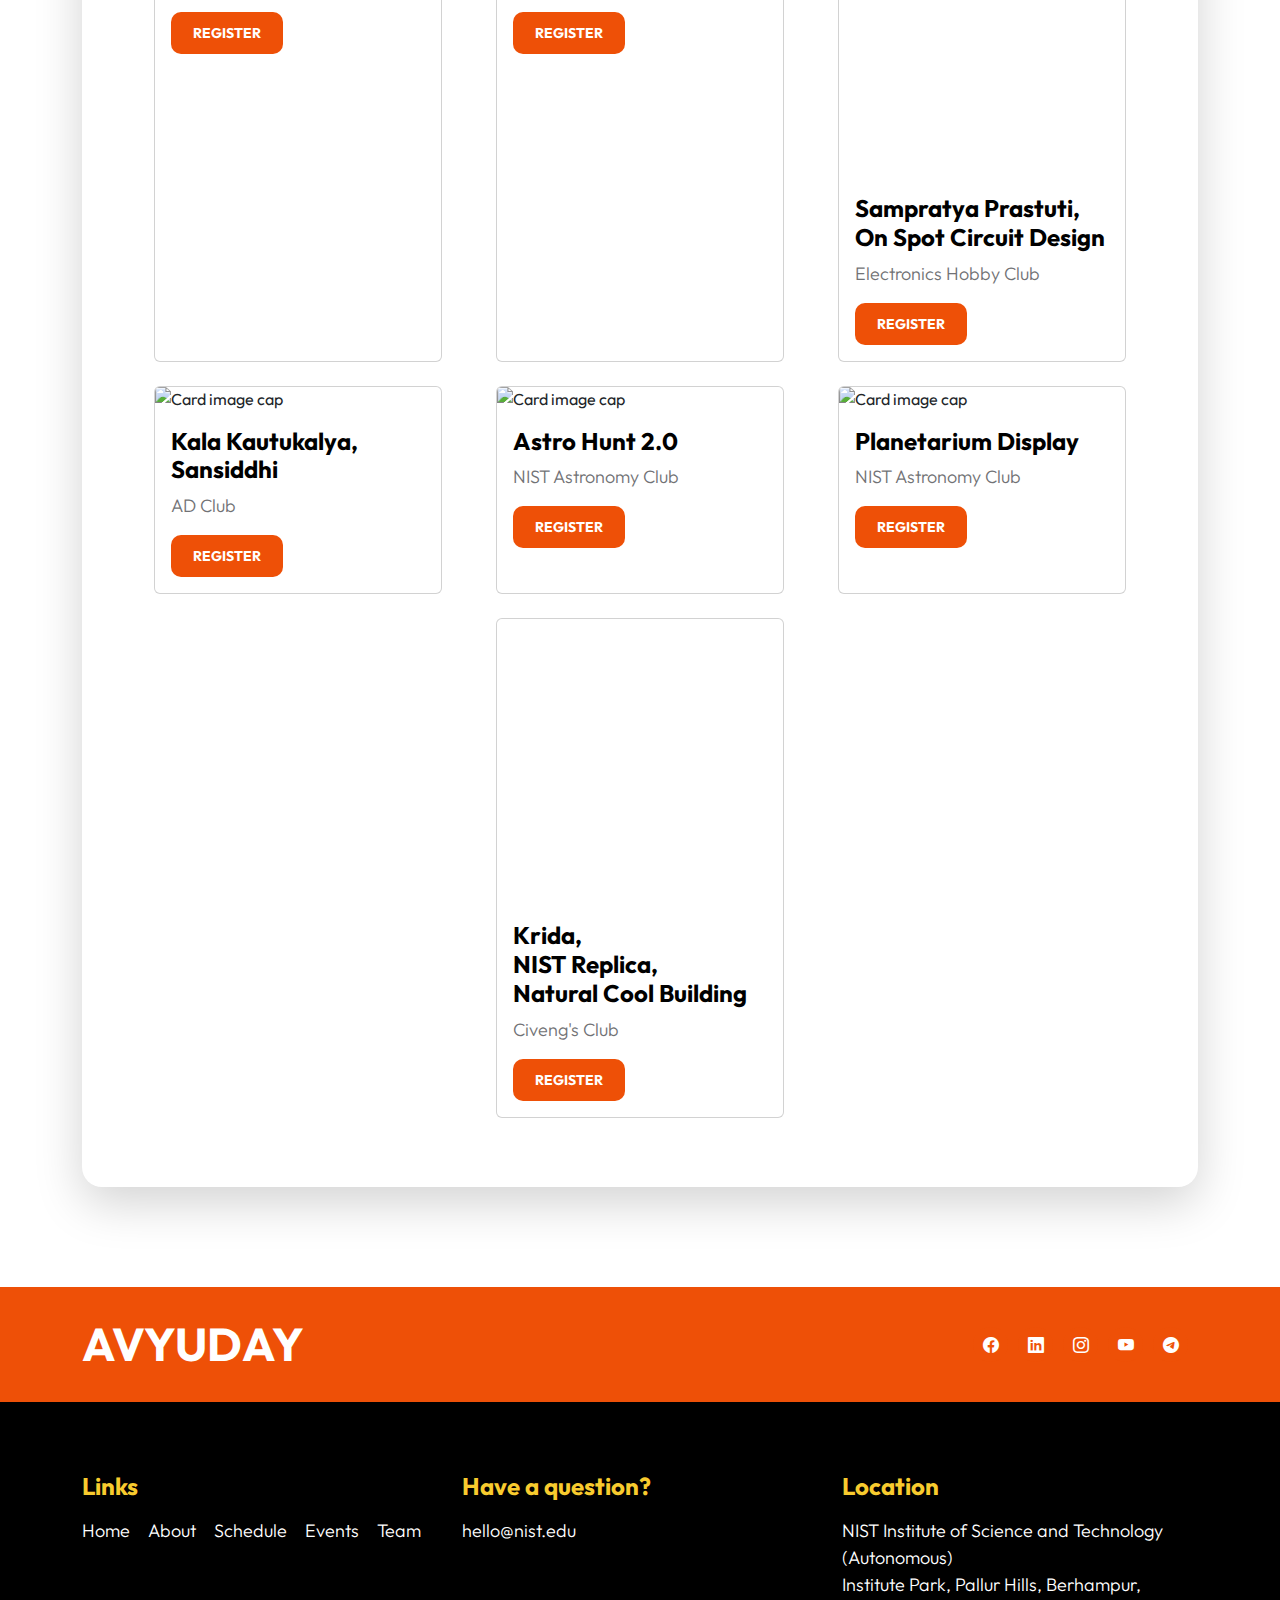
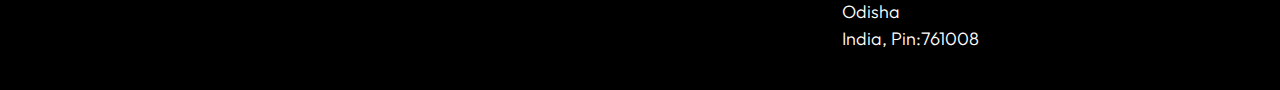
==== commit 476c68f2: "v1.7" ====
--- a/events.html
+++ b/events.html
@@ -122,10 +122,10 @@
 
                                     <div class="card mb-4" style="width: 18rem;">
                                         <img class="card-img-top"
-                                            src="https://sankalpiste.s3.ap-south-1.amazonaws.com/eureka31.jpg"
-                                            alt="Card image cap">
-                                        <div class="card-body">
-                                            <h5 class="card-title">Squid Game</h5>
+                                            src="https://sankalpiste.s3.ap-south-1.amazonaws.com/eurekaposter.jpg"
+                                            alt="Card image cap">
+                                        <div class="card-body">
+                                            <h5 class="card-title">Squid Game,<br/>Teevra</h5>
                                             <p class="card-text">Club Eureka</p>
                                             <a href="https://forms.gle/dAULVw6i5pH5zpEh8" target="_blank" class="btn custom-btn">REGISTER</a>
                                         </div>
@@ -215,7 +215,7 @@
                                         <div class="card-body">
                                             <h5 class="card-title">Tanzimana</h5>
                                             <p class="card-text">National Service Scheme</p>
-                                            <!-- <a href="#" class="btn custom-btn">REGISTER</a> -->
+                                            <a href="https://rb.gy/v9qj2t" target="_blank" class="btn custom-btn">REGISTER</a>
                                         </div>
                                     </div>
 
@@ -271,12 +271,12 @@
                                             src="https://sankalpiste.s3.ap-south-1.amazonaws.com/innova.jpg"
                                             alt="Card image cap">
                                         <div class="card-body">
-                                            <h5 class="card-title">Treasure Hunt</h5>
+                                            <h5 class="card-title">Treasure Hunt,<br/>Fortune Tambola</h5>
                                             <p class="card-text">Club Innova</p>
                                             <a href="https://forms.gle/QaTeAE5mcCNR5XHN6" target="_blank" class="btn custom-btn">REGISTER</a>
                                         </div>
                                     </div>
-
+<!-- 
                                     <div class="card mb-4" style="width: 18rem;">
                                         <img class="card-img-top"
                                             src="https://sankalpiste.s3.ap-south-1.amazonaws.com/innova2.jpg"
@@ -286,7 +286,7 @@
                                             <p class="card-text">Club Innova</p>
                                             <a href="https://forms.gle/QaTeAE5mcCNR5XHN6" target="_blank" class="btn custom-btn">REGISTER</a>
                                         </div>
-                                    </div>
+                                    </div> -->
 
                                     <div class="card mb-4" style="width: 18rem;">
                                         <img class="card-img-top"
@@ -307,6 +307,65 @@
                                             <h5 class="card-title">Grand Master</h5>
                                             <p class="card-text">CAT Club</p>
                                             <a href="https://forms.gle/Wana5HaBq3zwabfo7" target="_blank" class="btn custom-btn">REGISTER</a>
+                                        </div>
+                                    </div>
+
+
+
+                                    <div class="card mb-4" style="width: 18rem;">
+                                        <img class="card-img-top"
+                                            src="[data-uri]"
+                                            alt="Card image cap">
+                                        <div class="card-body">
+                                            <h5 class="card-title">Sampratya Prastuti,<br/>On Spot Circuit Design</h5>
+                                            <p class="card-text">Electronics Hobby Club</p>
+                                            <a href="https://forms.gle/G3EyweafbZaBFna87" target="_blank" class="btn custom-btn">REGISTER</a>
+                                        </div>
+                                    </div> 
+                                    
+                                    
+                                    <div class="card mb-4" style="width: 18rem;">
+                                        <img class="card-img-top"
+                                            src="https://sankalpiste.s3.ap-south-1.amazonaws.com/ad1.jpg"
+                                            alt="Card image cap">
+                                        <div class="card-body">
+                                            <h5 class="card-title">Kala Kautukalya,<br/>Sansiddhi</h5>
+                                            <p class="card-text">AD Club</p>
+                                            <a href="https://forms.gle/hgj7MfQUpJ3eyfok6" target="_blank" class="btn custom-btn">REGISTER</a>
+                                        </div>
+                                    </div>
+                                    
+                                    <div class="card mb-4" style="width: 18rem;">
+                                        <img class="card-img-top"
+                                            src="https://sankalpiste.s3.ap-south-1.amazonaws.com/nac1.jpg"
+                                            alt="Card image cap">
+                                        <div class="card-body">
+                                            <h5 class="card-title">Astro Hunt 2.0</h5>
+                                            <p class="card-text">NIST Astronomy Club</p>
+                                            <a href="https://forms.gle/x5scrvPgtnftZcxN9" target="_blank" class="btn custom-btn">REGISTER</a>
+                                        </div>
+                                    </div>
+
+                                    <div class="card mb-4" style="width: 18rem;">
+                                        <img class="card-img-top"
+                                            src="https://sankalpiste.s3.ap-south-1.amazonaws.com/nac2.jpg"
+                                            alt="Card image cap">
+                                        <div class="card-body">
+                                            <h5 class="card-title">Planetarium Display</h5>
+                                            <p class="card-text">NIST Astronomy Club</p>
+                                            <a href="https://forms.gle/Wj4mtZcLAFEiUNnW6" target="_blank" class="btn custom-btn">REGISTER</a>
+                                        </div>
+                                    </div>
+
+
+                                    <div class="card mb-4" style="width: 18rem;">
+                                        <img class="card-img-top"
+                                            src="[data-uri]"
+                                            alt="Card image cap">
+                                        <div class="card-body">
+                                            <h5 class="card-title">Krida,<br/>NIST Replica,<br/>Natural Cool Building</h5>
+                                            <p class="card-text">Civeng's Club</p>
+                                            <a href="https://forms.gle/KwZw97YDofd9wqMq6" target="_blank" class="btn custom-btn">REGISTER</a>
                                         </div>
                                     </div>
 
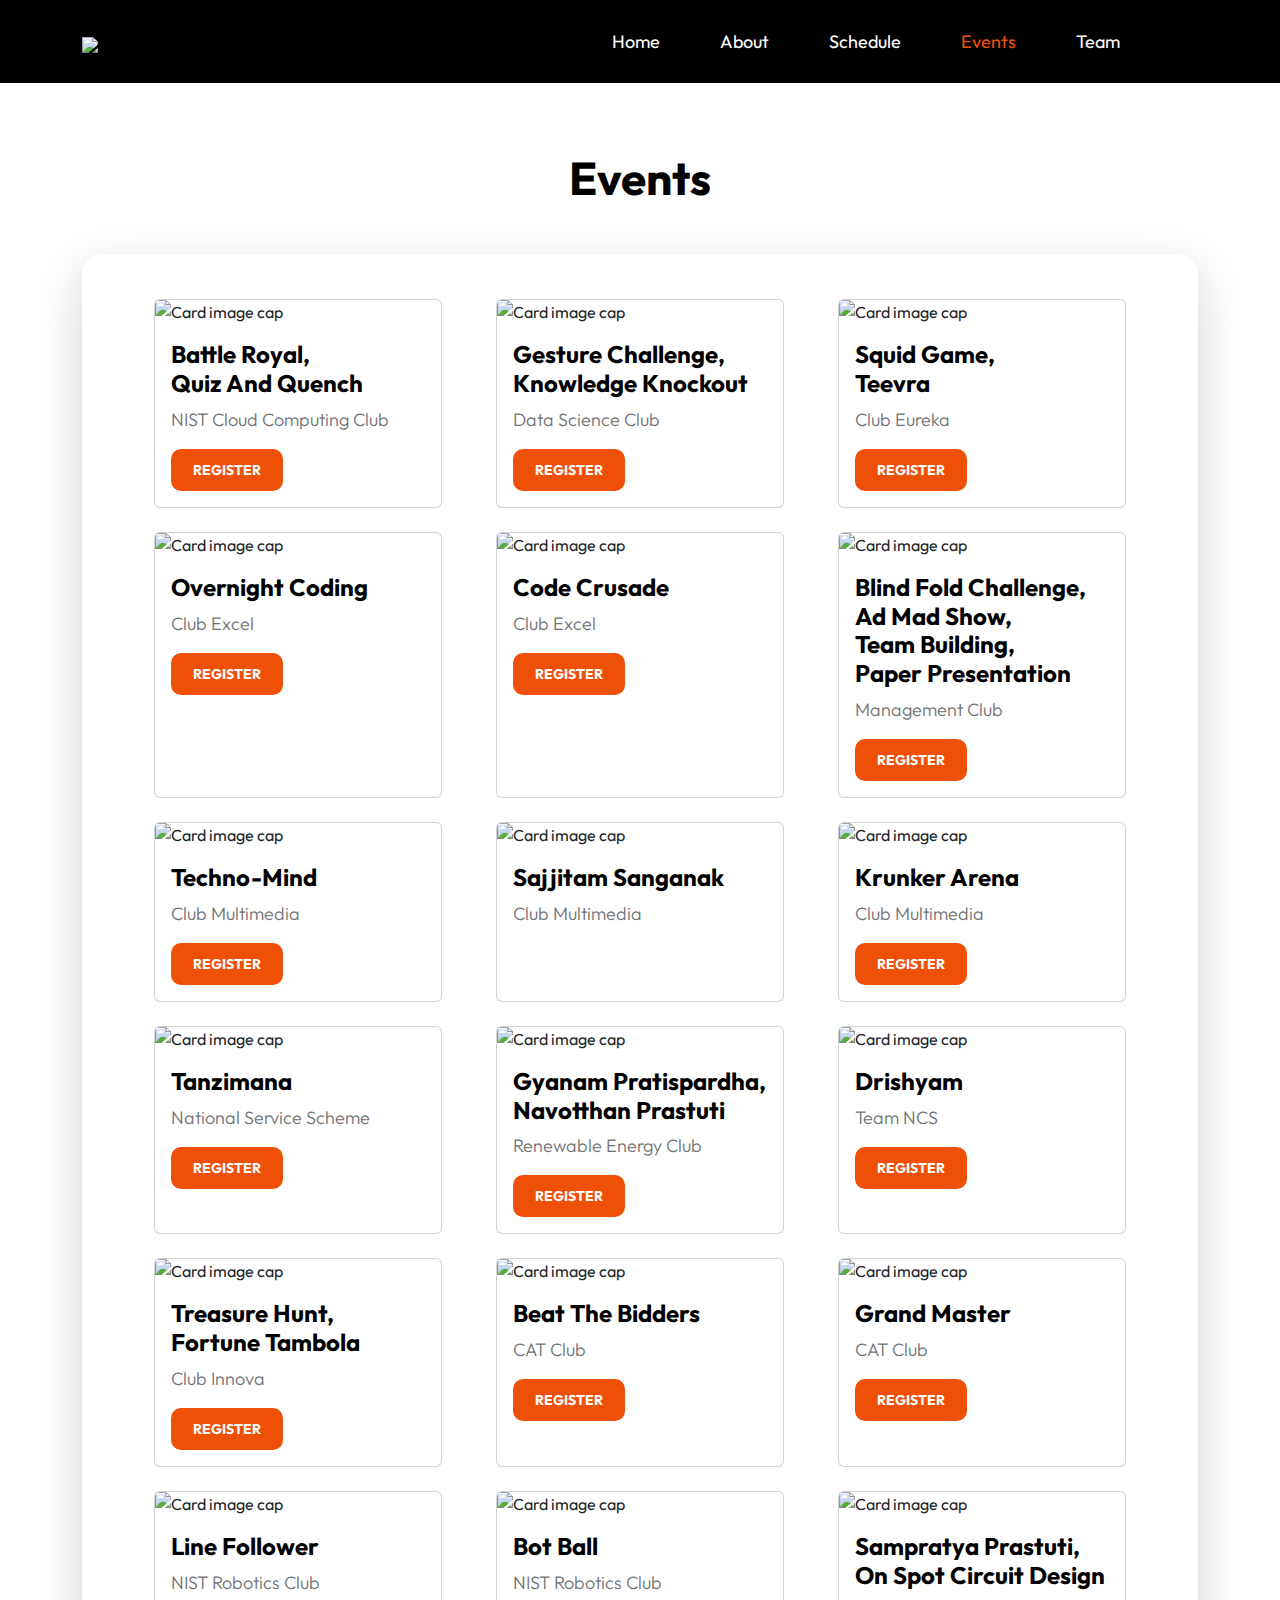
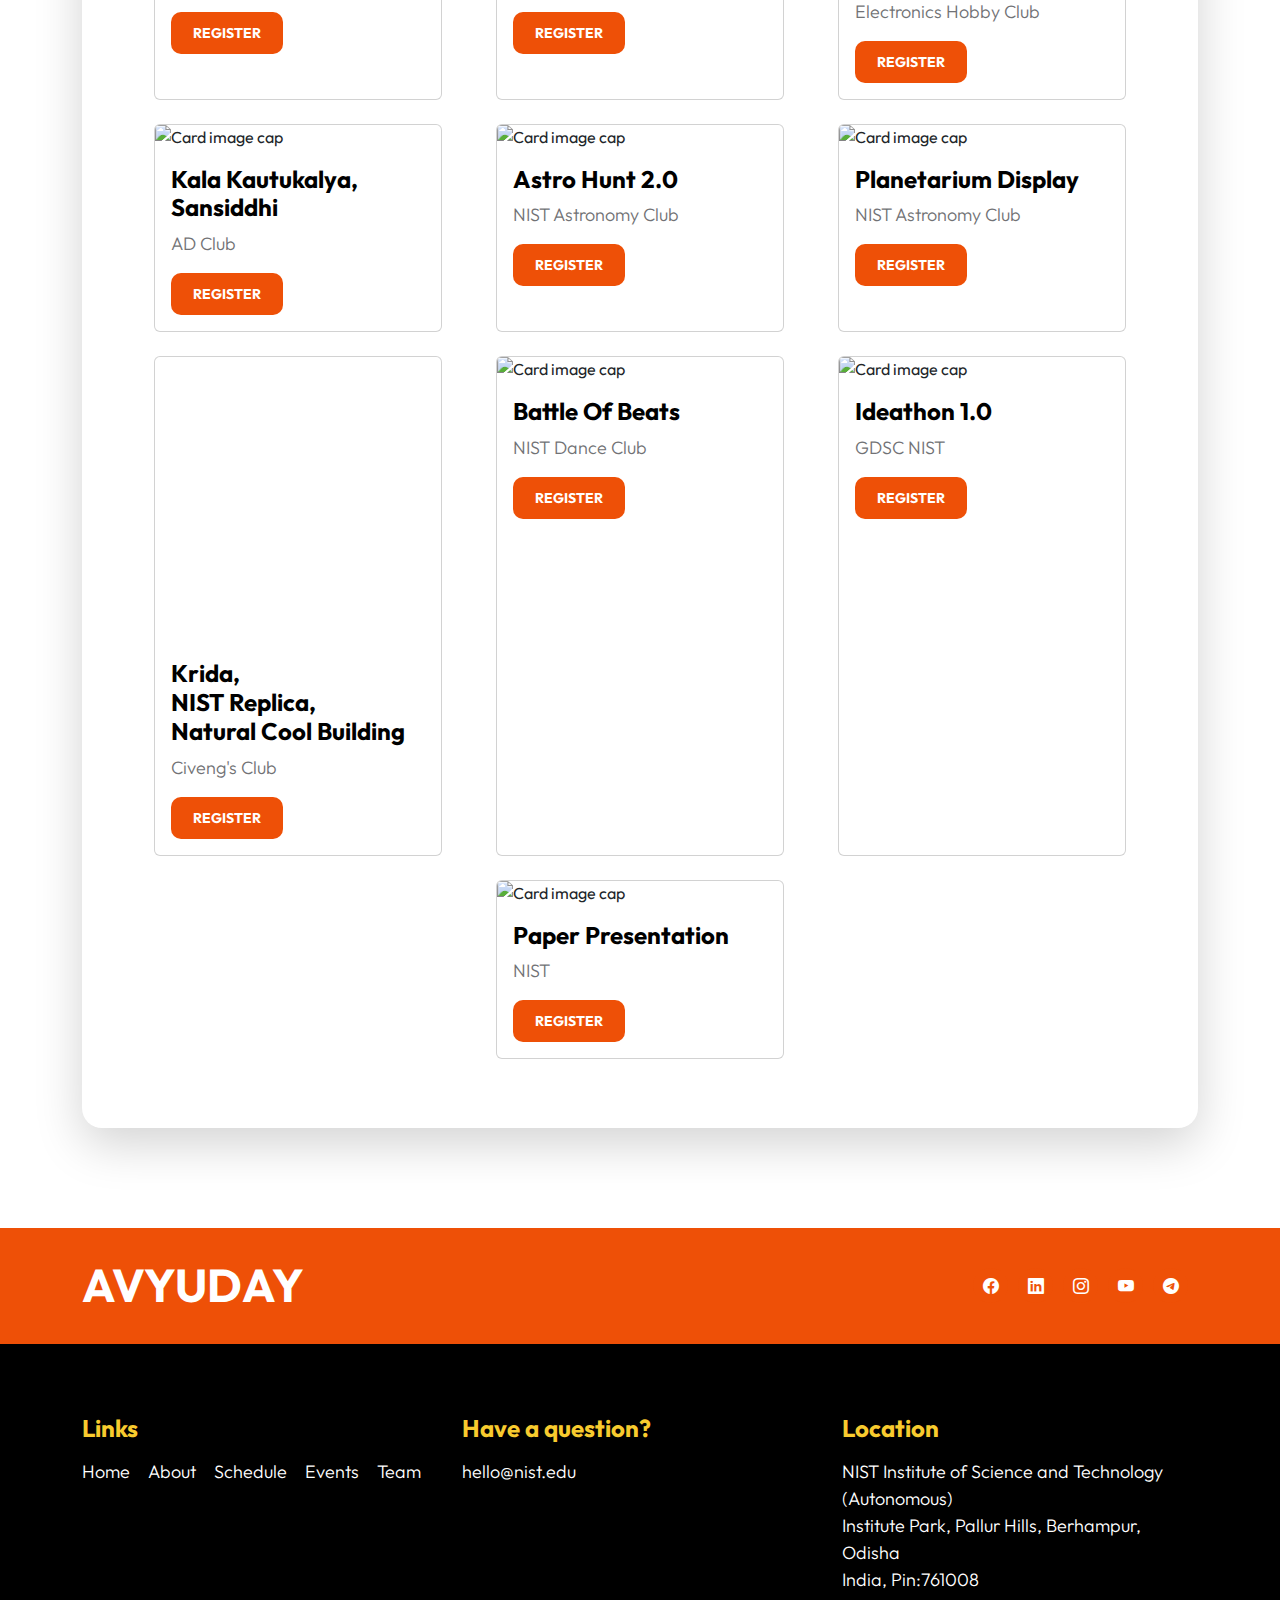
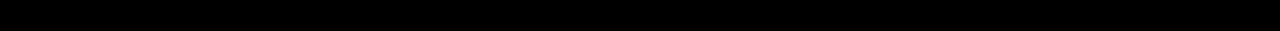
==== commit e3de52ff: "v1.7" ====
--- a/events.html
+++ b/events.html
@@ -243,6 +243,63 @@
 
                                     <div class="card mb-4" style="width: 18rem;">
                                         <img class="card-img-top"
+                                            src="https://sankalpiste.s3.ap-south-1.amazonaws.com/innova.jpg"
+                                            alt="Card image cap">
+                                        <div class="card-body">
+                                            <h5 class="card-title">Treasure Hunt,<br/>Fortune Tambola</h5>
+                                            <p class="card-text">Club Innova</p>
+                                            <a href="https://forms.gle/QaTeAE5mcCNR5XHN6" target="_blank" class="btn custom-btn">REGISTER</a>
+                                        </div>
+                                    </div>
+<!-- 
+                                    <div class="card mb-4" style="width: 18rem;">
+                                        <img class="card-img-top"
+                                            src="https://sankalpiste.s3.ap-south-1.amazonaws.com/innova2.jpg"
+                                            alt="Card image cap">
+                                        <div class="card-body">
+                                            <h5 class="card-title">Fortune Tambola</h5>
+                                            <p class="card-text">Club Innova</p>
+                                            <a href="https://forms.gle/QaTeAE5mcCNR5XHN6" target="_blank" class="btn custom-btn">REGISTER</a>
+                                        </div>
+                                    </div> -->
+
+                                    <div class="card mb-4" style="width: 18rem;">
+                                        <img class="card-img-top"
+                                            src="https://sankalpiste.s3.ap-south-1.amazonaws.com/cat3.jpg"
+                                            alt="Card image cap">
+                                        <div class="card-body">
+                                            <h5 class="card-title">Beat The Bidders</h5>
+                                            <p class="card-text">CAT Club</p>
+                                            <a href="https://forms.gle/uzLVkDSU8v4dd6jc8" target="_blank" class="btn custom-btn">REGISTER</a>
+                                        </div>
+                                    </div>
+
+                                    <div class="card mb-4" style="width: 18rem;">
+                                        <img class="card-img-top"
+                                            src="https://sankalpiste.s3.ap-south-1.amazonaws.com/cat4.jpg"
+                                            alt="Card image cap">
+                                        <div class="card-body">
+                                            <h5 class="card-title">Grand Master</h5>
+                                            <p class="card-text">CAT Club</p>
+                                            <a href="https://forms.gle/Wana5HaBq3zwabfo7" target="_blank" class="btn custom-btn">REGISTER</a>
+                                        </div>
+                                    </div>
+
+
+                                    <div class="card mb-4" style="width: 18rem;">
+                                        <img class="card-img-top"
+                                            src="https://sankalpiste.s3.ap-south-1.amazonaws.com/nrc1.jpg"
+                                            alt="Card image cap">
+                                        <div class="card-body">
+                                            <h5 class="card-title">Line Follower</h5>
+                                            <p class="card-text">NIST Robotics Club</p>
+                                            <a href="https://forms.gle/Qcgc6tSauuvprhfs6" target="_blank" class="btn custom-btn">REGISTER</a>
+                                        </div>
+                                    </div>
+
+                                    
+                                    <div class="card mb-4" style="width: 18rem;">
+                                        <img class="card-img-top"
                                             src="https://sankalpiste.s3.ap-south-1.amazonaws.com/nrc2.jpg"
                                             alt="Card image cap">
                                         <div class="card-body">
@@ -252,69 +309,13 @@
                                         </div>
                                     </div>
 
-                                    <div class="card mb-4" style="width: 18rem;">
-                                        <img class="card-img-top"
-                                            src="https://sankalpiste.s3.ap-south-1.amazonaws.com/nrc1.jpg"
-                                            alt="Card image cap">
-                                        <div class="card-body">
-                                            <h5 class="card-title">Line Follower</h5>
-                                            <p class="card-text">NIST Robotics Club</p>
-                                            <a href="https://forms.gle/Qcgc6tSauuvprhfs6" target="_blank" class="btn custom-btn">REGISTER</a>
-                                        </div>
-                                    </div>
-
-
-
-
-                                    <div class="card mb-4" style="width: 18rem;">
-                                        <img class="card-img-top"
-                                            src="https://sankalpiste.s3.ap-south-1.amazonaws.com/innova.jpg"
-                                            alt="Card image cap">
-                                        <div class="card-body">
-                                            <h5 class="card-title">Treasure Hunt,<br/>Fortune Tambola</h5>
-                                            <p class="card-text">Club Innova</p>
-                                            <a href="https://forms.gle/QaTeAE5mcCNR5XHN6" target="_blank" class="btn custom-btn">REGISTER</a>
-                                        </div>
-                                    </div>
-<!-- 
-                                    <div class="card mb-4" style="width: 18rem;">
-                                        <img class="card-img-top"
-                                            src="https://sankalpiste.s3.ap-south-1.amazonaws.com/innova2.jpg"
-                                            alt="Card image cap">
-                                        <div class="card-body">
-                                            <h5 class="card-title">Fortune Tambola</h5>
-                                            <p class="card-text">Club Innova</p>
-                                            <a href="https://forms.gle/QaTeAE5mcCNR5XHN6" target="_blank" class="btn custom-btn">REGISTER</a>
-                                        </div>
-                                    </div> -->
-
-                                    <div class="card mb-4" style="width: 18rem;">
-                                        <img class="card-img-top"
-                                            src="https://sankalpiste.s3.ap-south-1.amazonaws.com/cat3.jpg"
-                                            alt="Card image cap">
-                                        <div class="card-body">
-                                            <h5 class="card-title">Beat The Bidders</h5>
-                                            <p class="card-text">CAT Club</p>
-                                            <a href="https://forms.gle/uzLVkDSU8v4dd6jc8" target="_blank" class="btn custom-btn">REGISTER</a>
-                                        </div>
-                                    </div>
-
-                                    <div class="card mb-4" style="width: 18rem;">
-                                        <img class="card-img-top"
-                                            src="https://sankalpiste.s3.ap-south-1.amazonaws.com/cat4.jpg"
-                                            alt="Card image cap">
-                                        <div class="card-body">
-                                            <h5 class="card-title">Grand Master</h5>
-                                            <p class="card-text">CAT Club</p>
-                                            <a href="https://forms.gle/Wana5HaBq3zwabfo7" target="_blank" class="btn custom-btn">REGISTER</a>
-                                        </div>
-                                    </div>
-
-
-
-                                    <div class="card mb-4" style="width: 18rem;">
-                                        <img class="card-img-top"
-                                            src="[data-uri]"
+
+
+
+
+                                    <div class="card mb-4" style="width: 18rem;">
+                                        <img class="card-img-top"
+                                            src="https://sankalpiste.s3.ap-south-1.amazonaws.com/ehc.png"
                                             alt="Card image cap">
                                         <div class="card-body">
                                             <h5 class="card-title">Sampratya Prastuti,<br/>On Spot Circuit Design</h5>
@@ -366,6 +367,41 @@
                                             <h5 class="card-title">Krida,<br/>NIST Replica,<br/>Natural Cool Building</h5>
                                             <p class="card-text">Civeng's Club</p>
                                             <a href="https://forms.gle/KwZw97YDofd9wqMq6" target="_blank" class="btn custom-btn">REGISTER</a>
+                                        </div>
+                                    </div>
+
+
+                                    <div class="card mb-4" style="width: 18rem;">
+                                        <img class="card-img-top"
+                                            src="https://sankalpiste.s3.ap-south-1.amazonaws.com/posterNDC.png"
+                                            alt="Card image cap">
+                                        <div class="card-body">
+                                            <h5 class="card-title">Battle Of Beats</h5>
+                                            <p class="card-text">NIST Dance Club</p>
+                                            <a href="https://docs.google.com/forms/d/e/1FAIpQLSfzme3AJASYstI6qDtNKEyfGmAmhDmbhu_p-5ruf66u-zFSEg/viewform?usp=sf_link" target="_blank" class="btn custom-btn">REGISTER</a>
+                                        </div>
+                                    </div>
+
+                                    <div class="card mb-4" style="width: 18rem;">
+                                        <img class="card-img-top"
+                                            src="https://sankalpiste.s3.ap-south-1.amazonaws.com/GDSC+IDEATHON+SQUARE.png"
+                                            alt="Card image cap">
+                                        <div class="card-body">
+                                            <h5 class="card-title">Ideathon 1.0</h5>
+                                            <p class="card-text">GDSC NIST</p>
+                                            <a href="https://gdsc-ideathon.netlify.app/" target="_blank" class="btn custom-btn">REGISTER</a>
+                                        </div>
+                                    </div>
+
+
+                                    <div class="card mb-4" style="width: 18rem;">
+                                        <img class="card-img-top"
+                                            src="https://sankalpiste.s3.ap-south-1.amazonaws.com/Paper+Presentation+poster.jpeg"
+                                            alt="Card image cap">
+                                        <div class="card-body">
+                                            <h5 class="card-title">Paper Presentation</h5>
+                                            <p class="card-text">NIST</p>
+                                            <a href="https://forms.gle/UFRog7ZEMX9ninUw6" target="_blank" class="btn custom-btn">REGISTER</a>
                                         </div>
                                     </div>
 
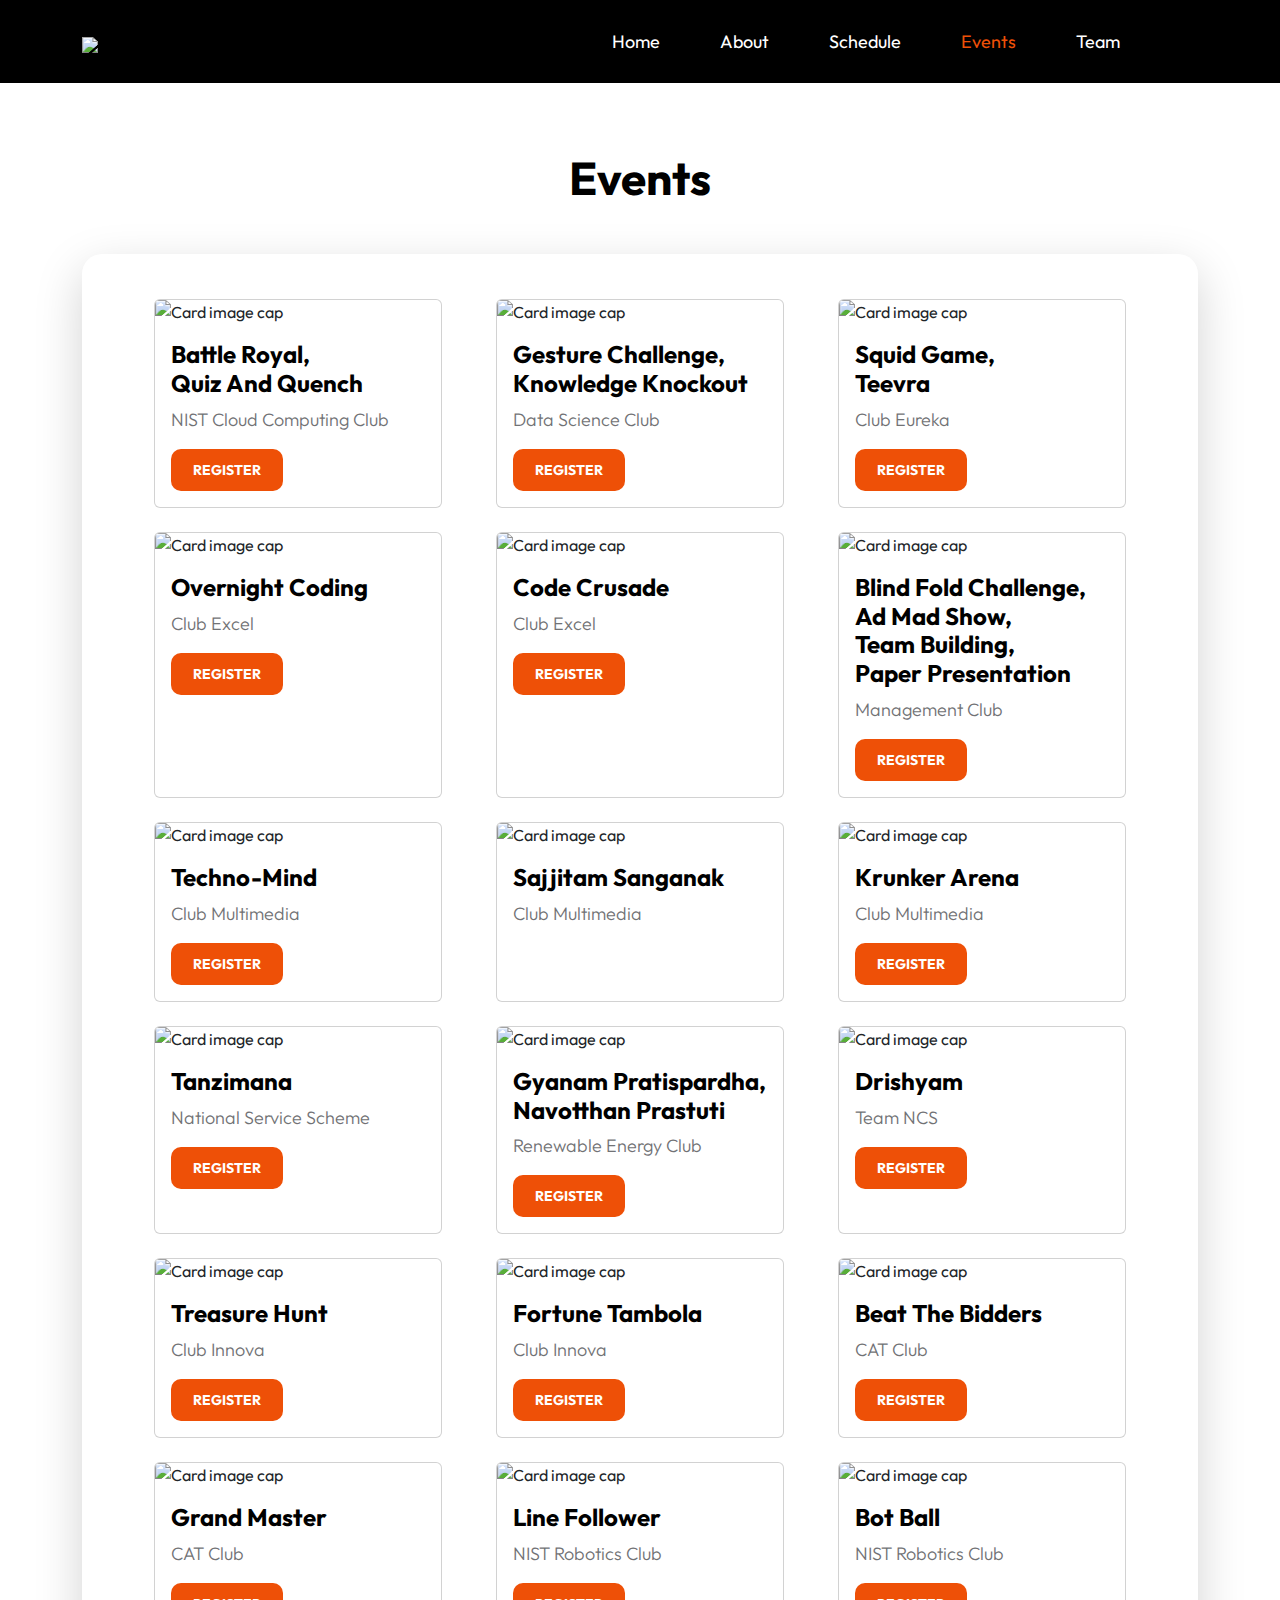
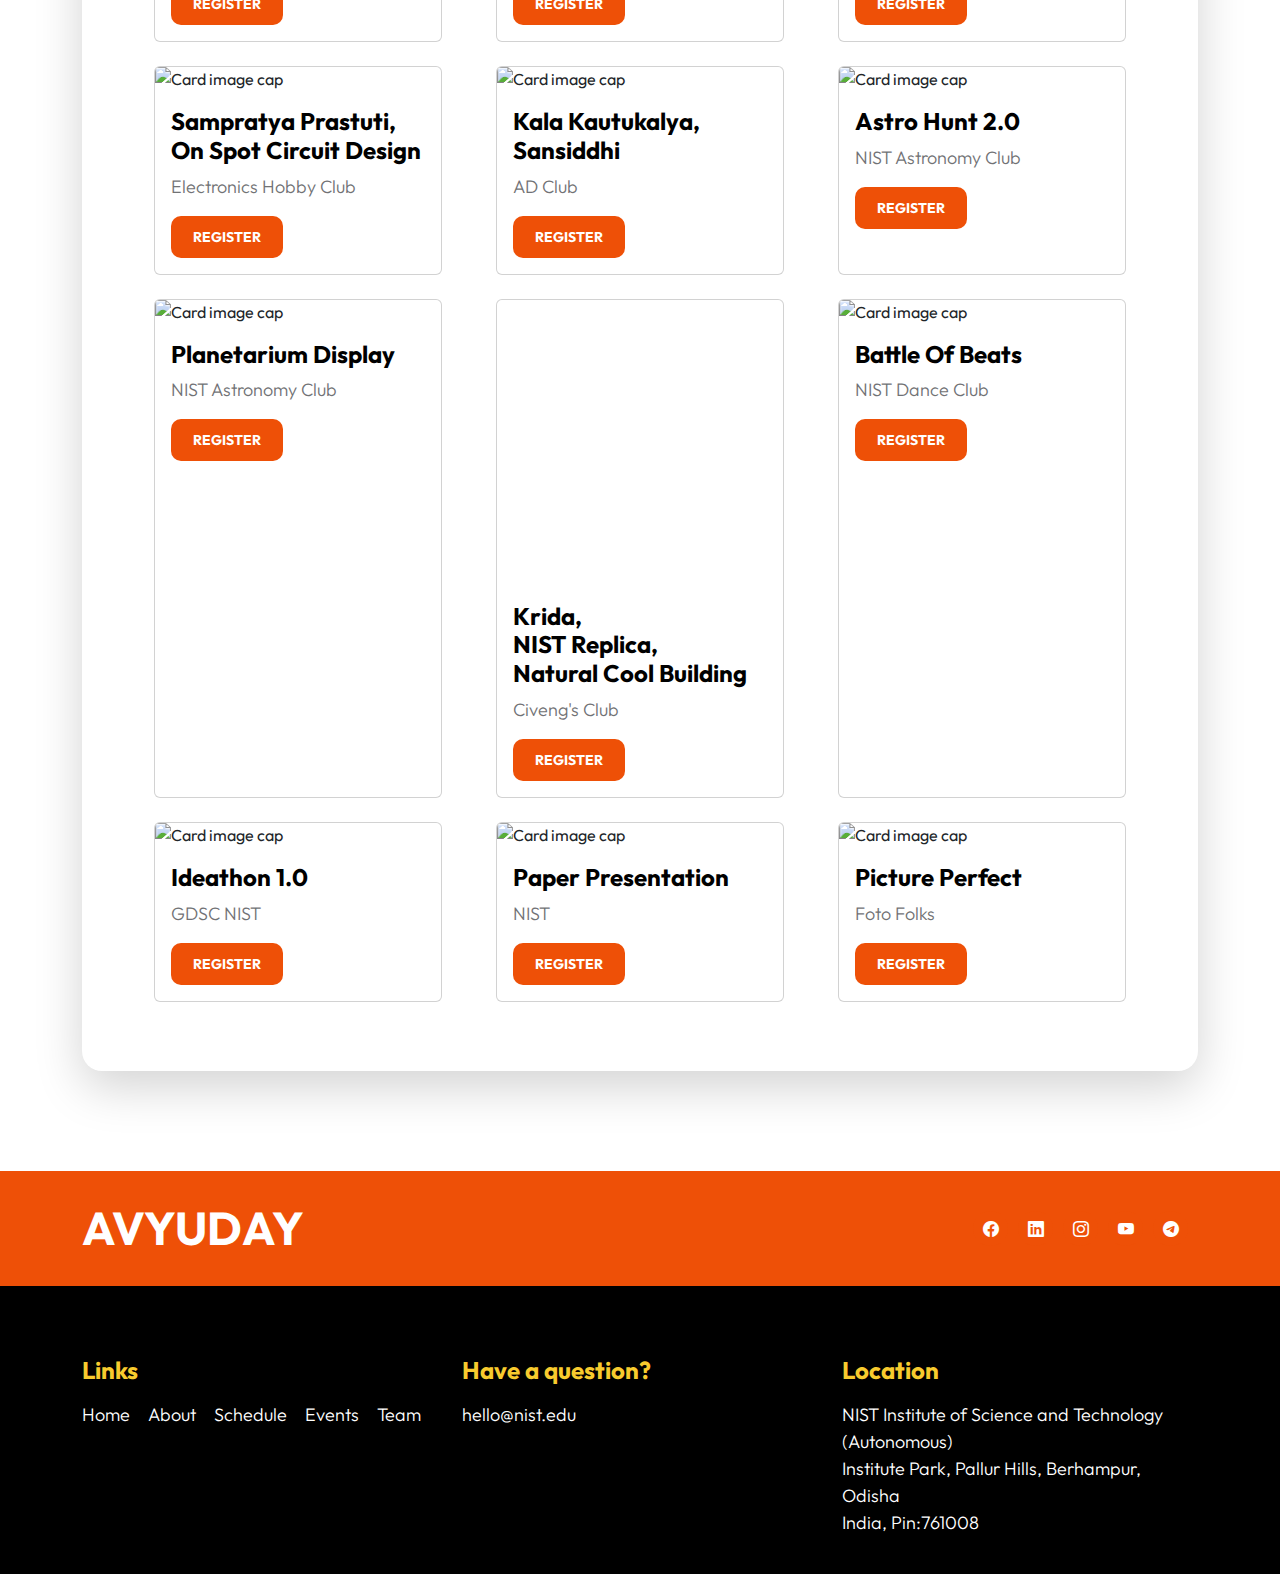
==== commit ff7ab404: "v1.7" ====
--- a/events.html
+++ b/events.html
@@ -246,12 +246,12 @@
                                             src="https://sankalpiste.s3.ap-south-1.amazonaws.com/innova.jpg"
                                             alt="Card image cap">
                                         <div class="card-body">
-                                            <h5 class="card-title">Treasure Hunt,<br/>Fortune Tambola</h5>
+                                            <h5 class="card-title">Treasure Hunt</h5>
                                             <p class="card-text">Club Innova</p>
-                                            <a href="https://forms.gle/QaTeAE5mcCNR5XHN6" target="_blank" class="btn custom-btn">REGISTER</a>
-                                        </div>
-                                    </div>
-<!-- 
+                                            <a href="https://forms.gle/uubF2B1EeBvASh2U9" target="_blank" class="btn custom-btn">REGISTER</a>
+                                        </div>
+                                    </div>
+                                    
                                     <div class="card mb-4" style="width: 18rem;">
                                         <img class="card-img-top"
                                             src="https://sankalpiste.s3.ap-south-1.amazonaws.com/innova2.jpg"
@@ -261,7 +261,7 @@
                                             <p class="card-text">Club Innova</p>
                                             <a href="https://forms.gle/QaTeAE5mcCNR5XHN6" target="_blank" class="btn custom-btn">REGISTER</a>
                                         </div>
-                                    </div> -->
+                                    </div>
 
                                     <div class="card mb-4" style="width: 18rem;">
                                         <img class="card-img-top"
@@ -402,6 +402,18 @@
                                             <h5 class="card-title">Paper Presentation</h5>
                                             <p class="card-text">NIST</p>
                                             <a href="https://forms.gle/UFRog7ZEMX9ninUw6" target="_blank" class="btn custom-btn">REGISTER</a>
+                                        </div>
+                                    </div>
+
+
+                                    <div class="card mb-4" style="width: 18rem;">
+                                        <img class="card-img-top"
+                                            src="https://sankalpiste.s3.ap-south-1.amazonaws.com/picture+perfect.jpg"
+                                            alt="Card image cap">
+                                        <div class="card-body">
+                                            <h5 class="card-title">Picture Perfect</h5>
+                                            <p class="card-text">Foto Folks</p>
+                                            <a href="https://forms.gle/hCUS8qW2yETkSwJh9" target="_blank" class="btn custom-btn">REGISTER</a>
                                         </div>
                                     </div>
 
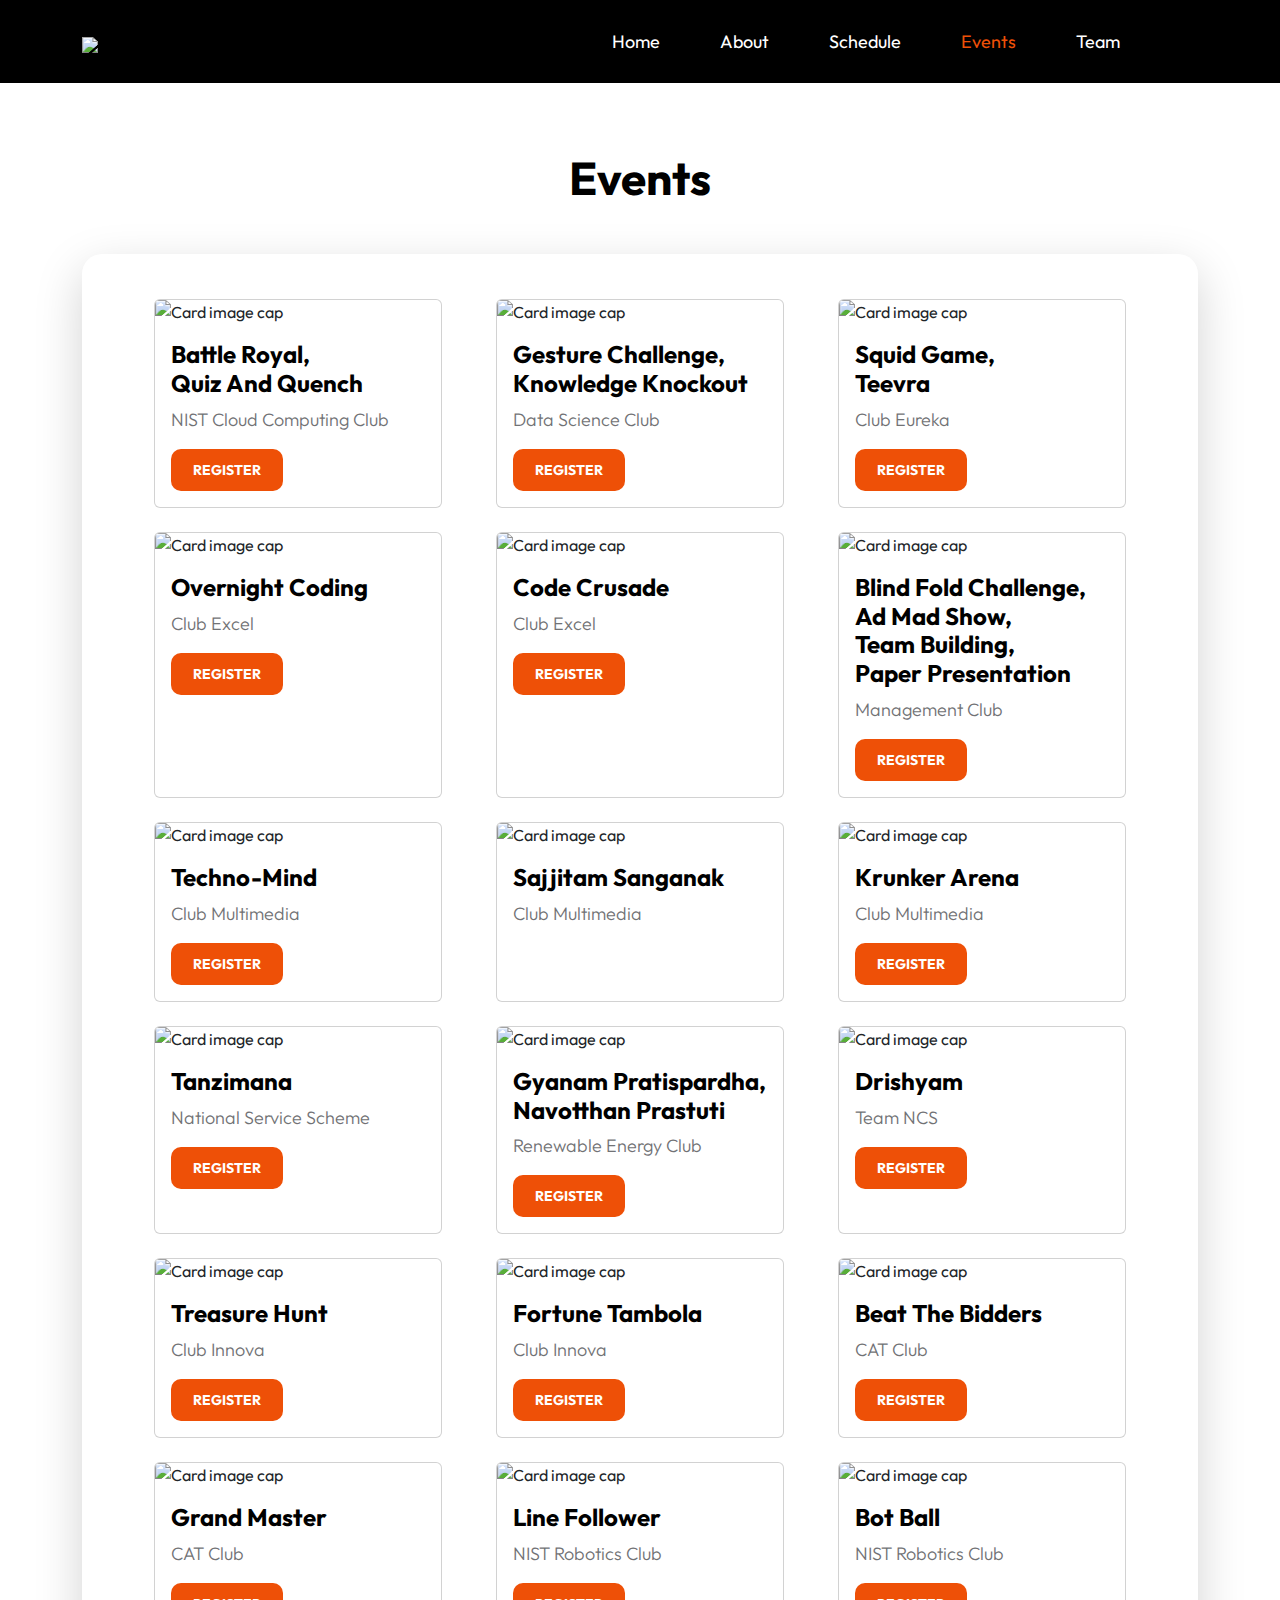
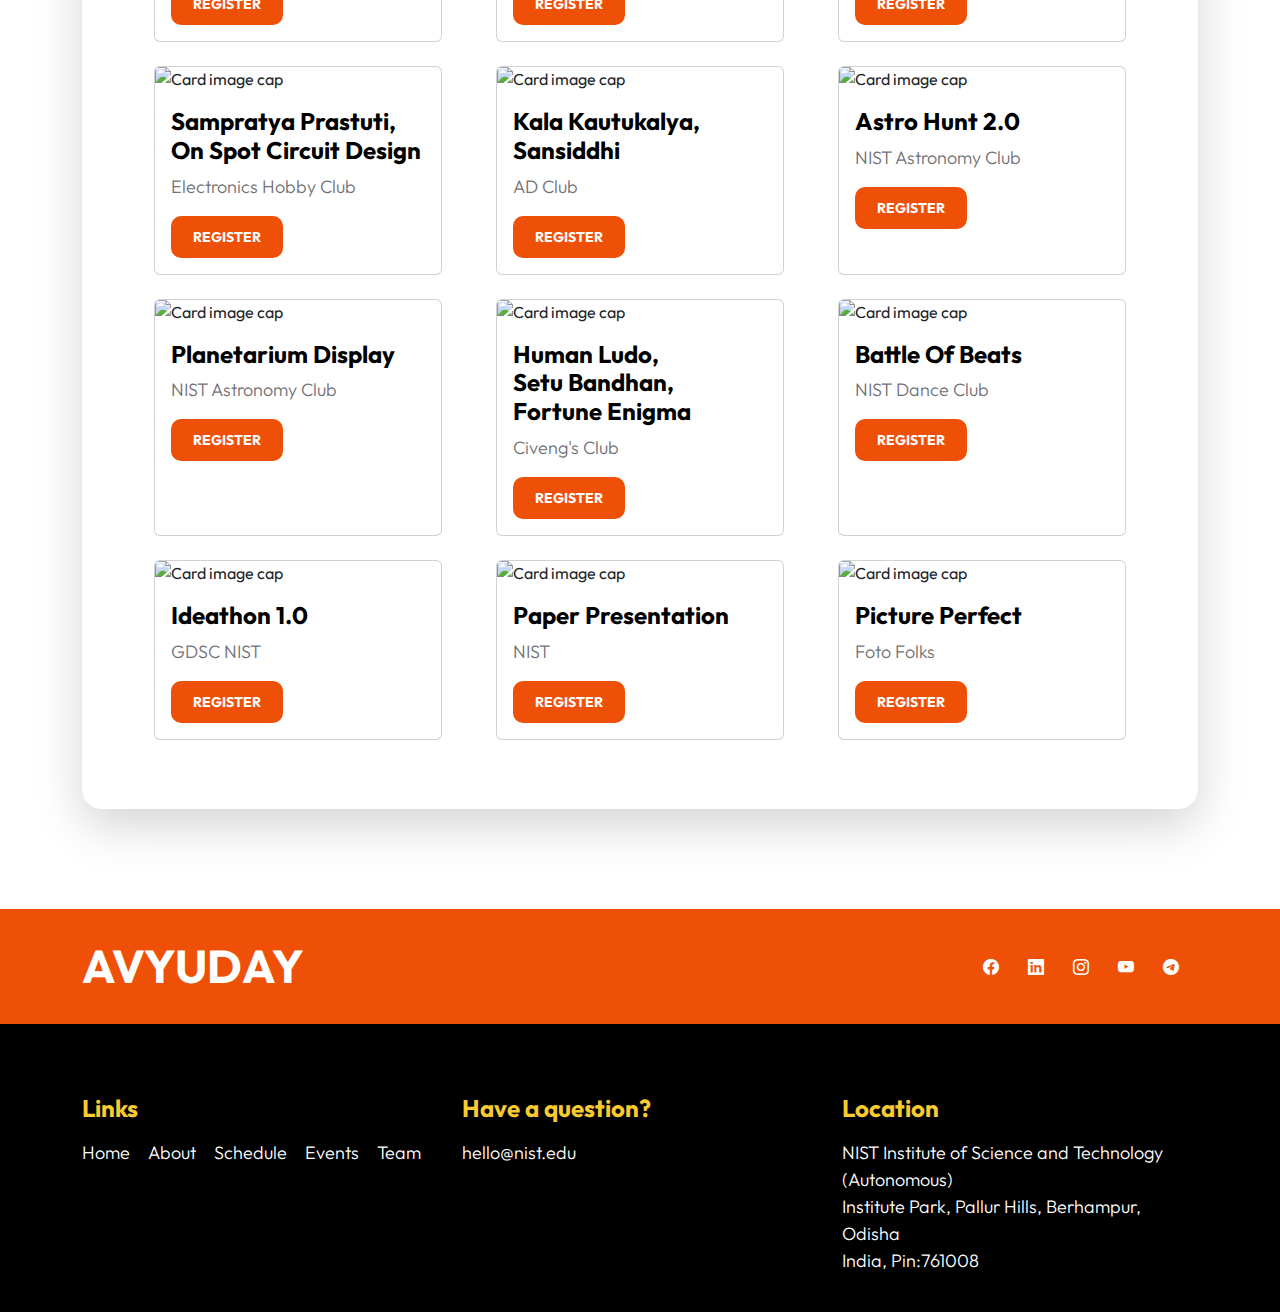
==== commit 935cfbe7: "v1.8" ====
--- a/events.html
+++ b/events.html
@@ -361,10 +361,10 @@
 
                                     <div class="card mb-4" style="width: 18rem;">
                                         <img class="card-img-top"
-                                            src="[data-uri]"
-                                            alt="Card image cap">
-                                        <div class="card-body">
-                                            <h5 class="card-title">Krida,<br/>NIST Replica,<br/>Natural Cool Building</h5>
+                                            src="https://sankalpiste.s3.ap-south-1.amazonaws.com/civengs.jpeg"
+                                            alt="Card image cap">
+                                        <div class="card-body">
+                                            <h5 class="card-title">Human Ludo,<br/>Setu Bandhan,<br/>Fortune Enigma</h5>
                                             <p class="card-text">Civeng's Club</p>
                                             <a href="https://forms.gle/KwZw97YDofd9wqMq6" target="_blank" class="btn custom-btn">REGISTER</a>
                                         </div>
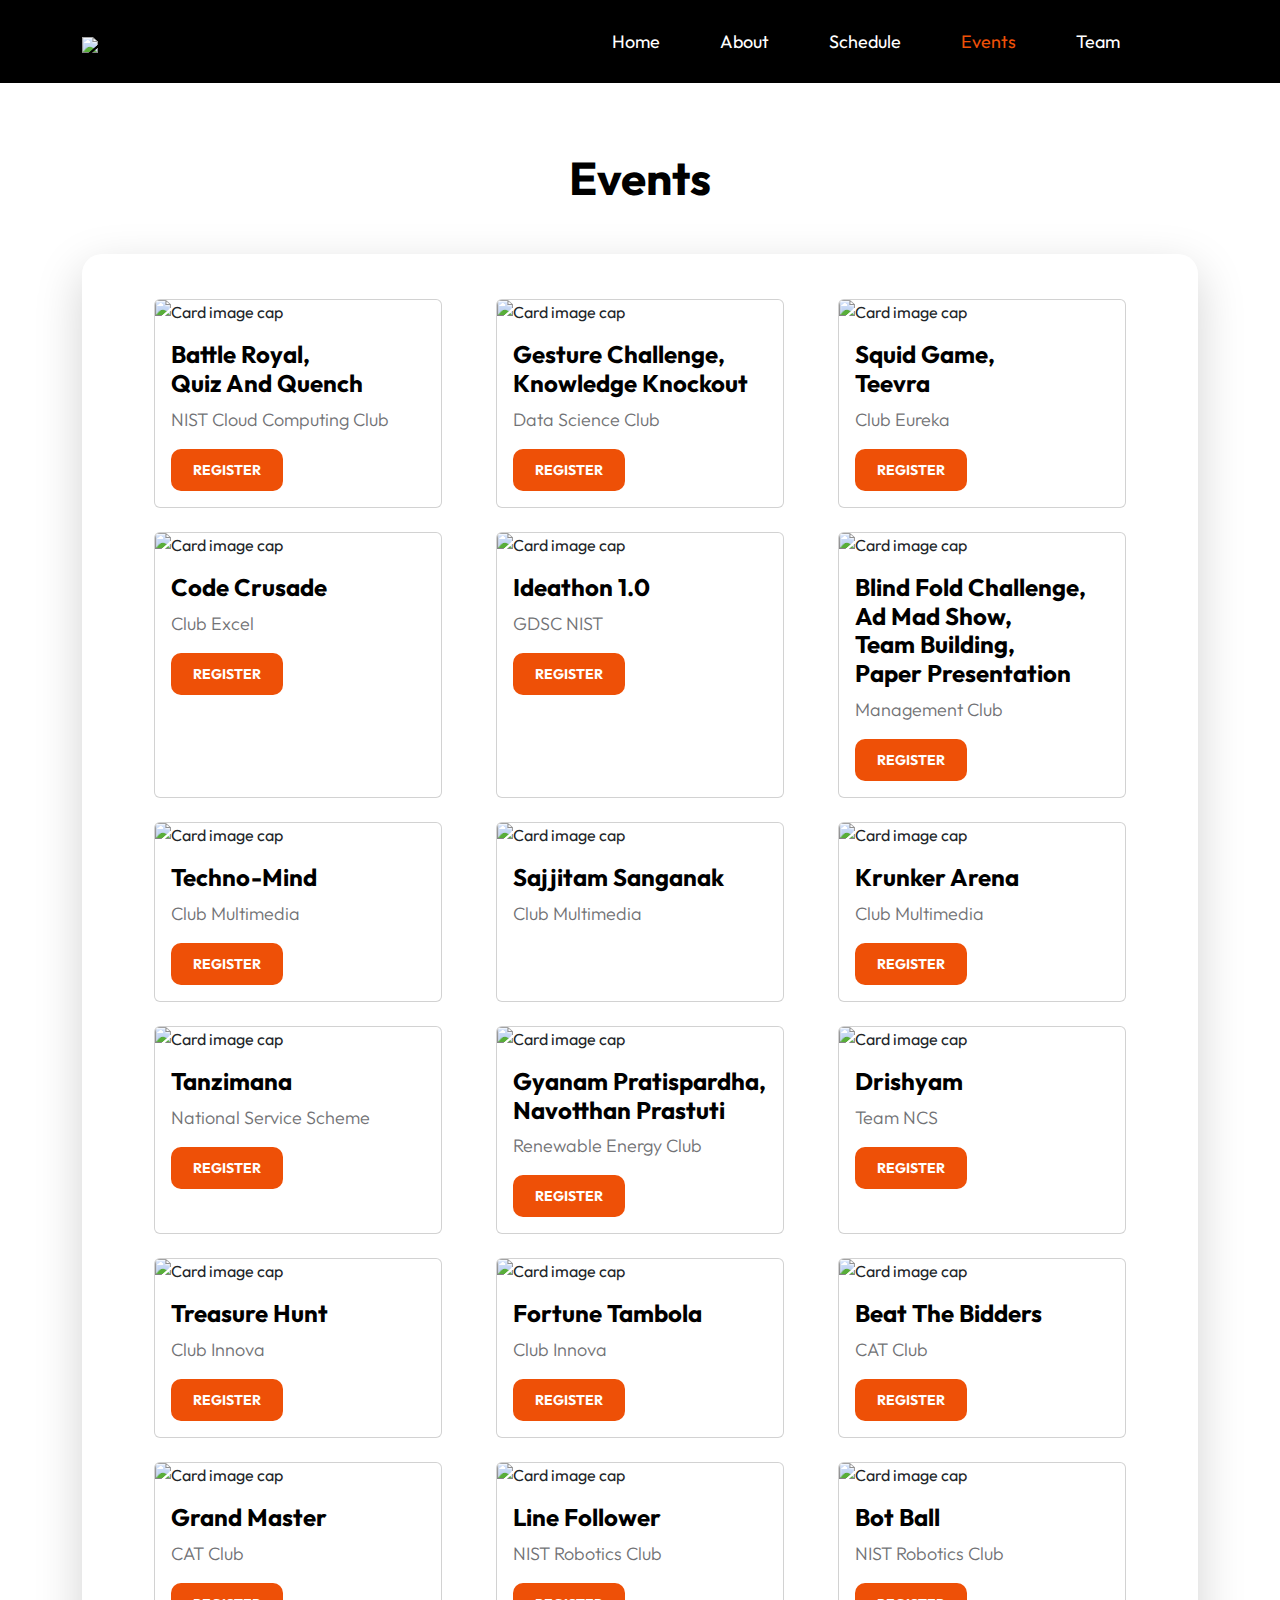
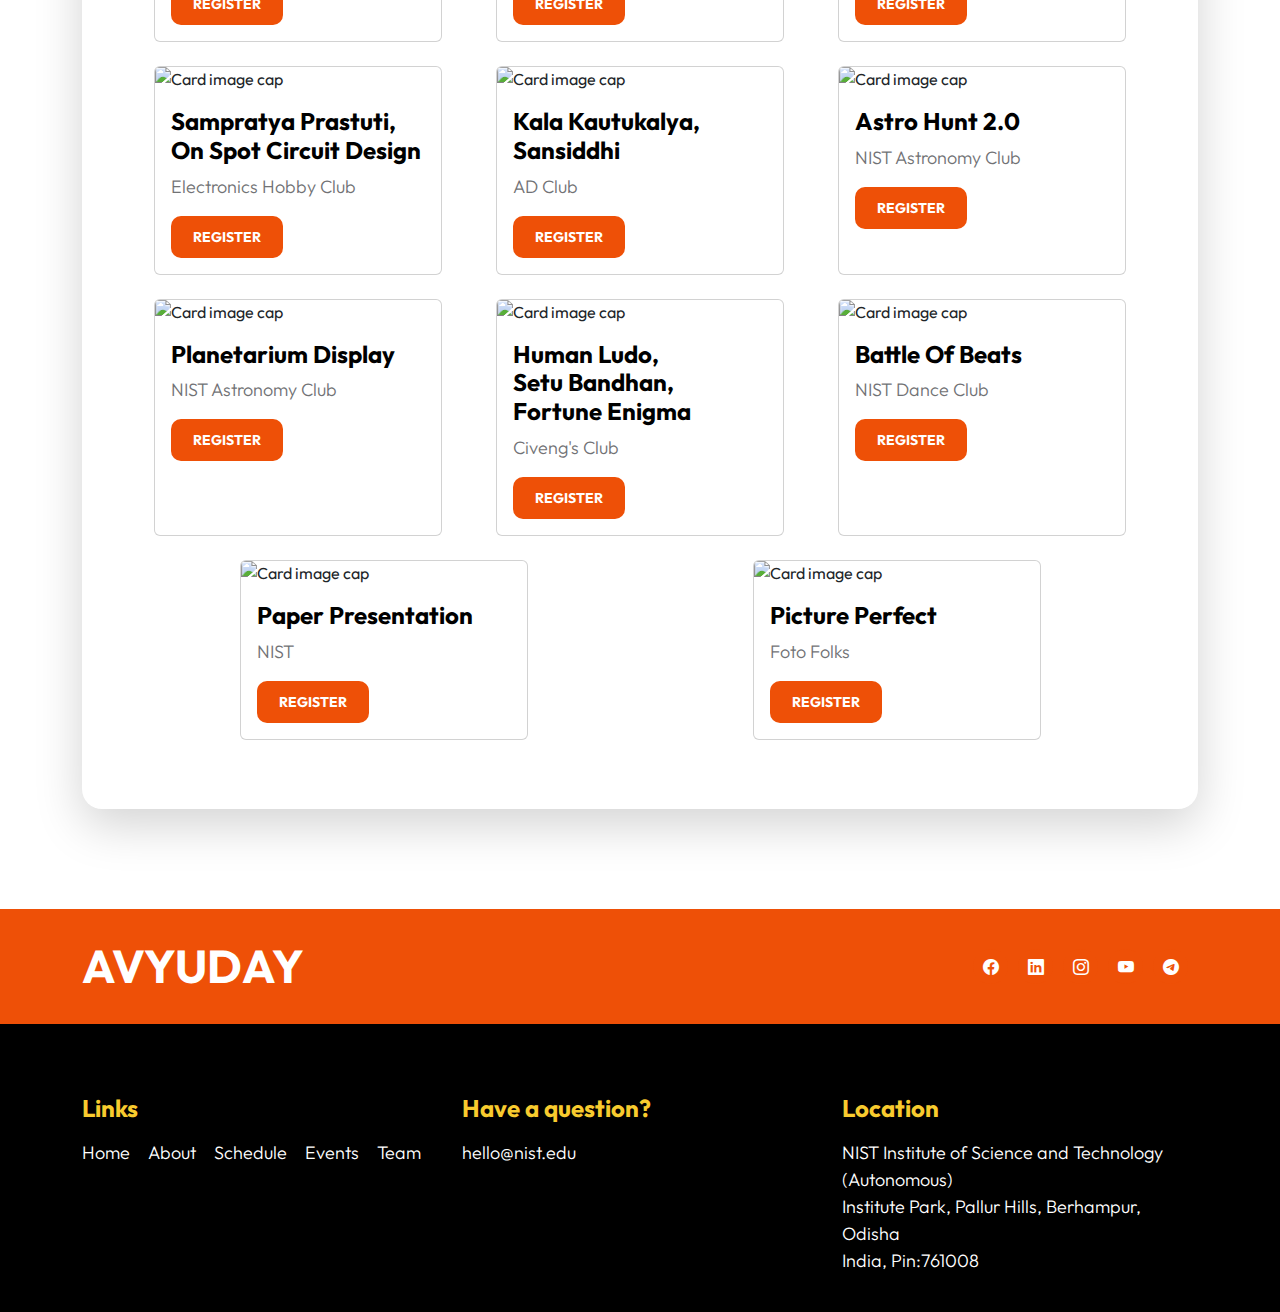
==== commit d26b4f89: "v1.9" ====
--- a/events.html
+++ b/events.html
@@ -131,7 +131,7 @@
                                         </div>
                                     </div>
 
-                                    <div class="card mb-4" style="width: 18rem;">
+                                    <!-- <div class="card mb-4" style="width: 18rem;">
                                         <img class="card-img-top"
                                             src="https://sankalpiste.s3.ap-south-1.amazonaws.com/excel30.jpg"
                                             alt="Card image cap">
@@ -140,7 +140,7 @@
                                             <p class="card-text">Club Excel</p>
                                             <a href="https://forms.gle/PjqmJj4Trq3z833u9" target="_blank" class="btn custom-btn">REGISTER</a>
                                         </div>
-                                    </div>
+                                    </div> -->
 
                                     <div class="card mb-4" style="width: 18rem;">
                                         <img class="card-img-top"
@@ -153,6 +153,18 @@
                                         </div>
                                     </div>
 
+                                    <div class="card mb-4" style="width: 18rem;">
+                                        <img class="card-img-top"
+                                            src="https://sankalpiste.s3.ap-south-1.amazonaws.com/GDSC+IDEATHON+SQUARE.png"
+                                            alt="Card image cap">
+                                        <div class="card-body">
+                                            <h5 class="card-title">Ideathon 1.0</h5>
+                                            <p class="card-text">GDSC NIST</p>
+                                            <a href="https://gdsc-ideathon.netlify.app/" target="_blank" class="btn custom-btn">REGISTER</a>
+                                        </div>
+                                    </div>
+
+
 
                                     <div class="card mb-4" style="width: 18rem;">
                                         <img class="card-img-top"
@@ -381,18 +393,6 @@
                                             <a href="https://docs.google.com/forms/d/e/1FAIpQLSfzme3AJASYstI6qDtNKEyfGmAmhDmbhu_p-5ruf66u-zFSEg/viewform?usp=sf_link" target="_blank" class="btn custom-btn">REGISTER</a>
                                         </div>
                                     </div>
-
-                                    <div class="card mb-4" style="width: 18rem;">
-                                        <img class="card-img-top"
-                                            src="https://sankalpiste.s3.ap-south-1.amazonaws.com/GDSC+IDEATHON+SQUARE.png"
-                                            alt="Card image cap">
-                                        <div class="card-body">
-                                            <h5 class="card-title">Ideathon 1.0</h5>
-                                            <p class="card-text">GDSC NIST</p>
-                                            <a href="https://gdsc-ideathon.netlify.app/" target="_blank" class="btn custom-btn">REGISTER</a>
-                                        </div>
-                                    </div>
-
 
                                     <div class="card mb-4" style="width: 18rem;">
                                         <img class="card-img-top"
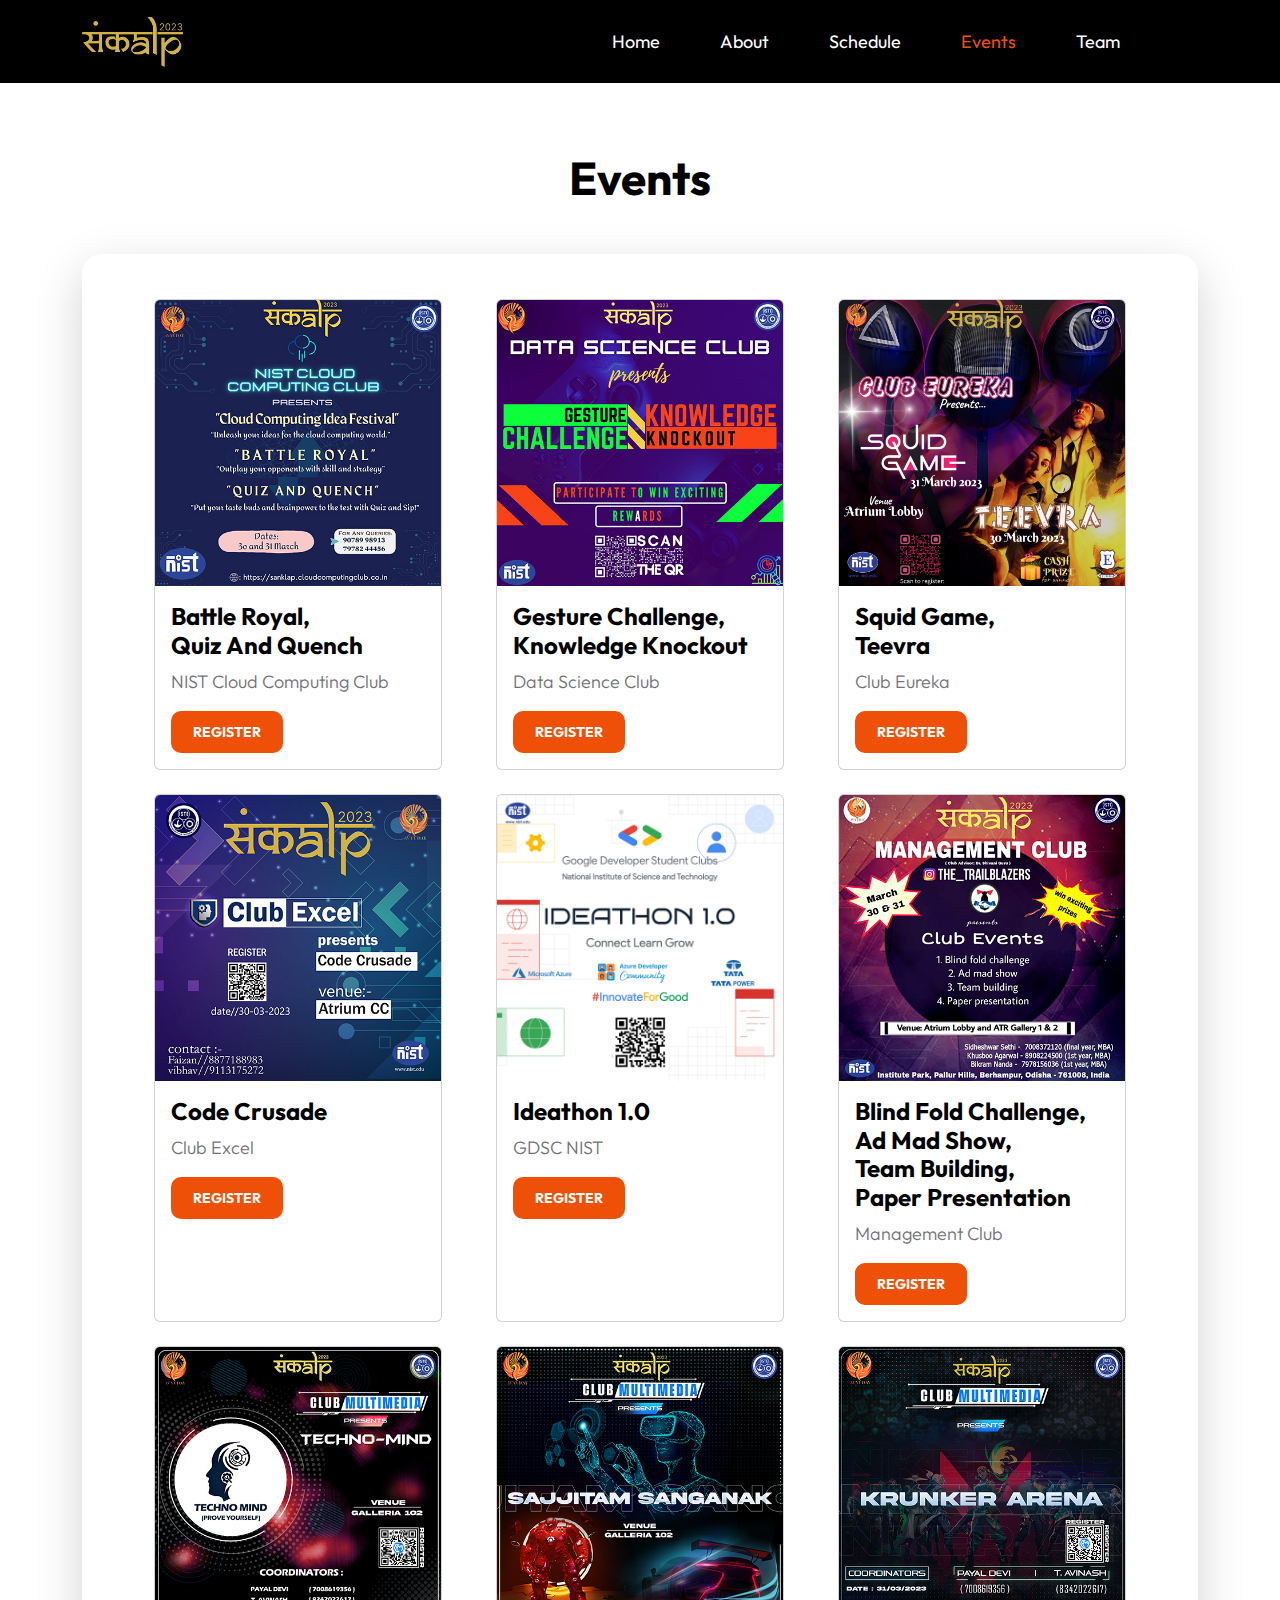
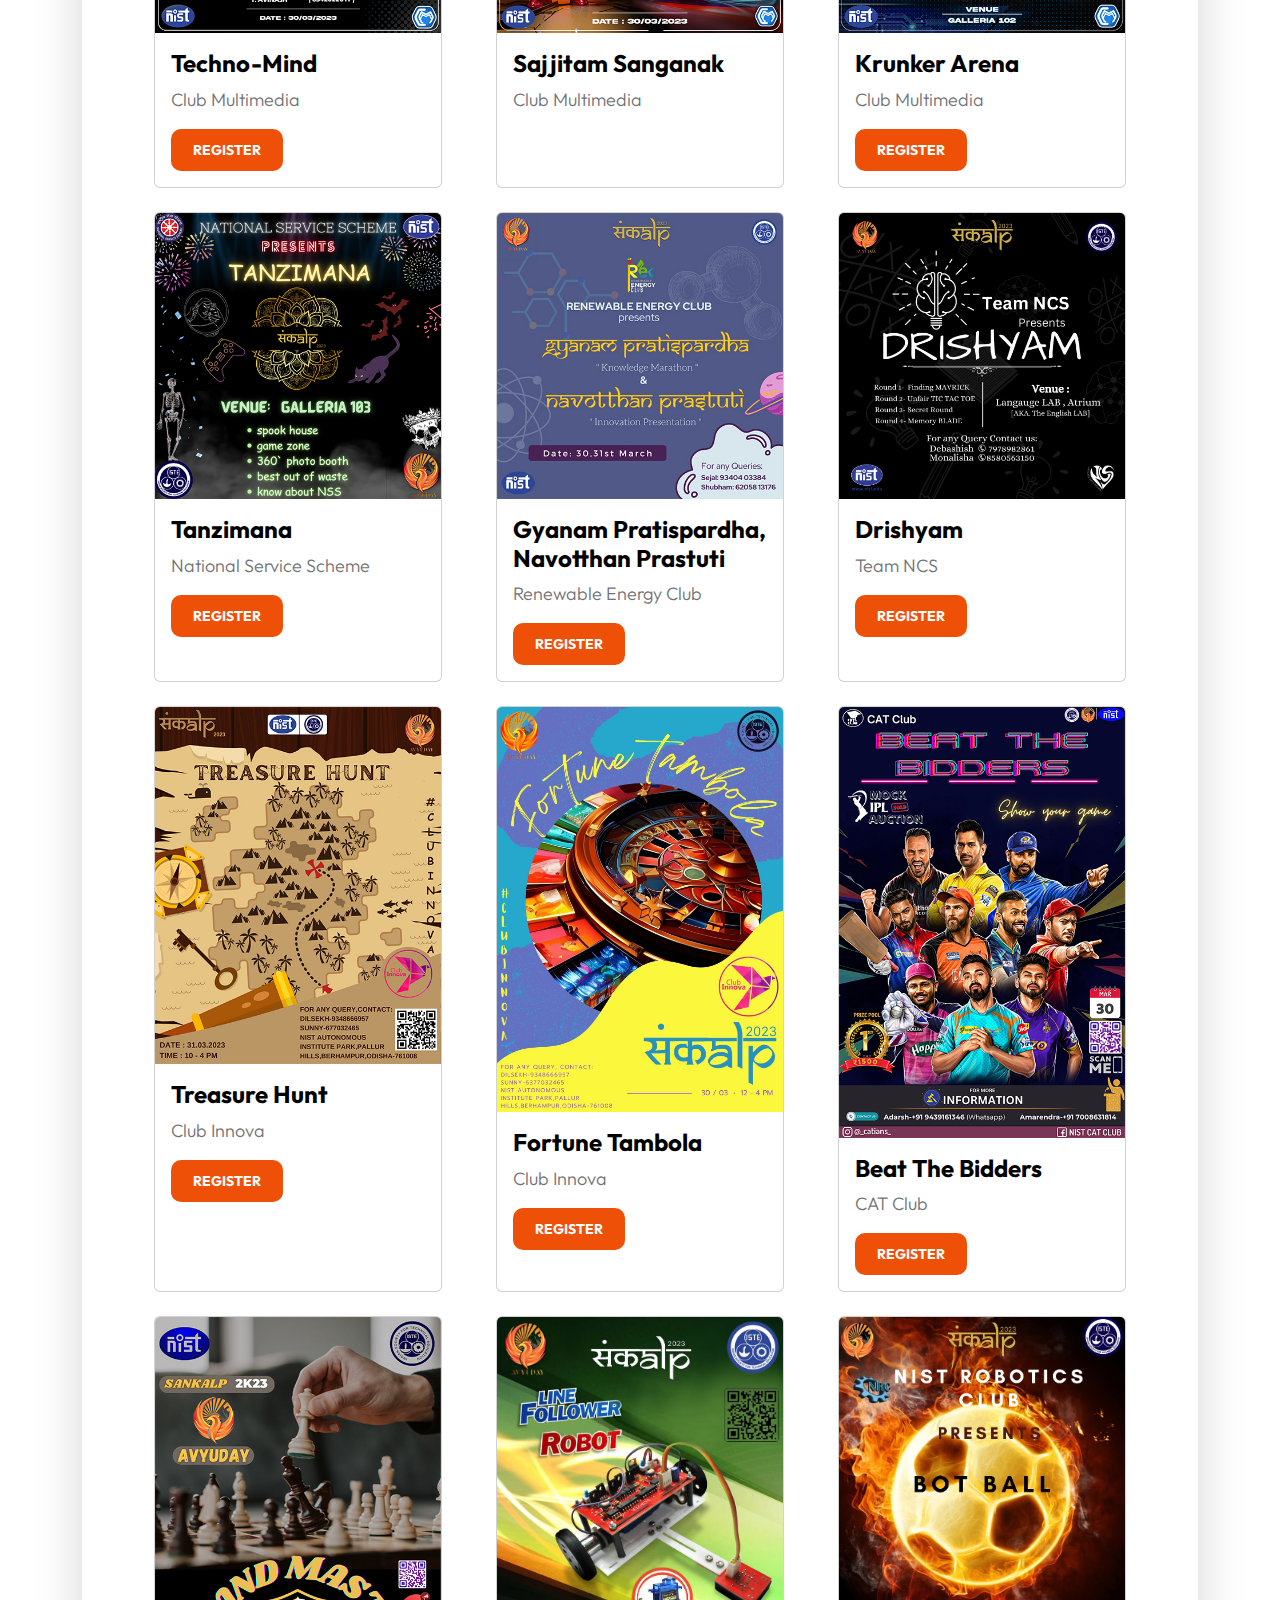
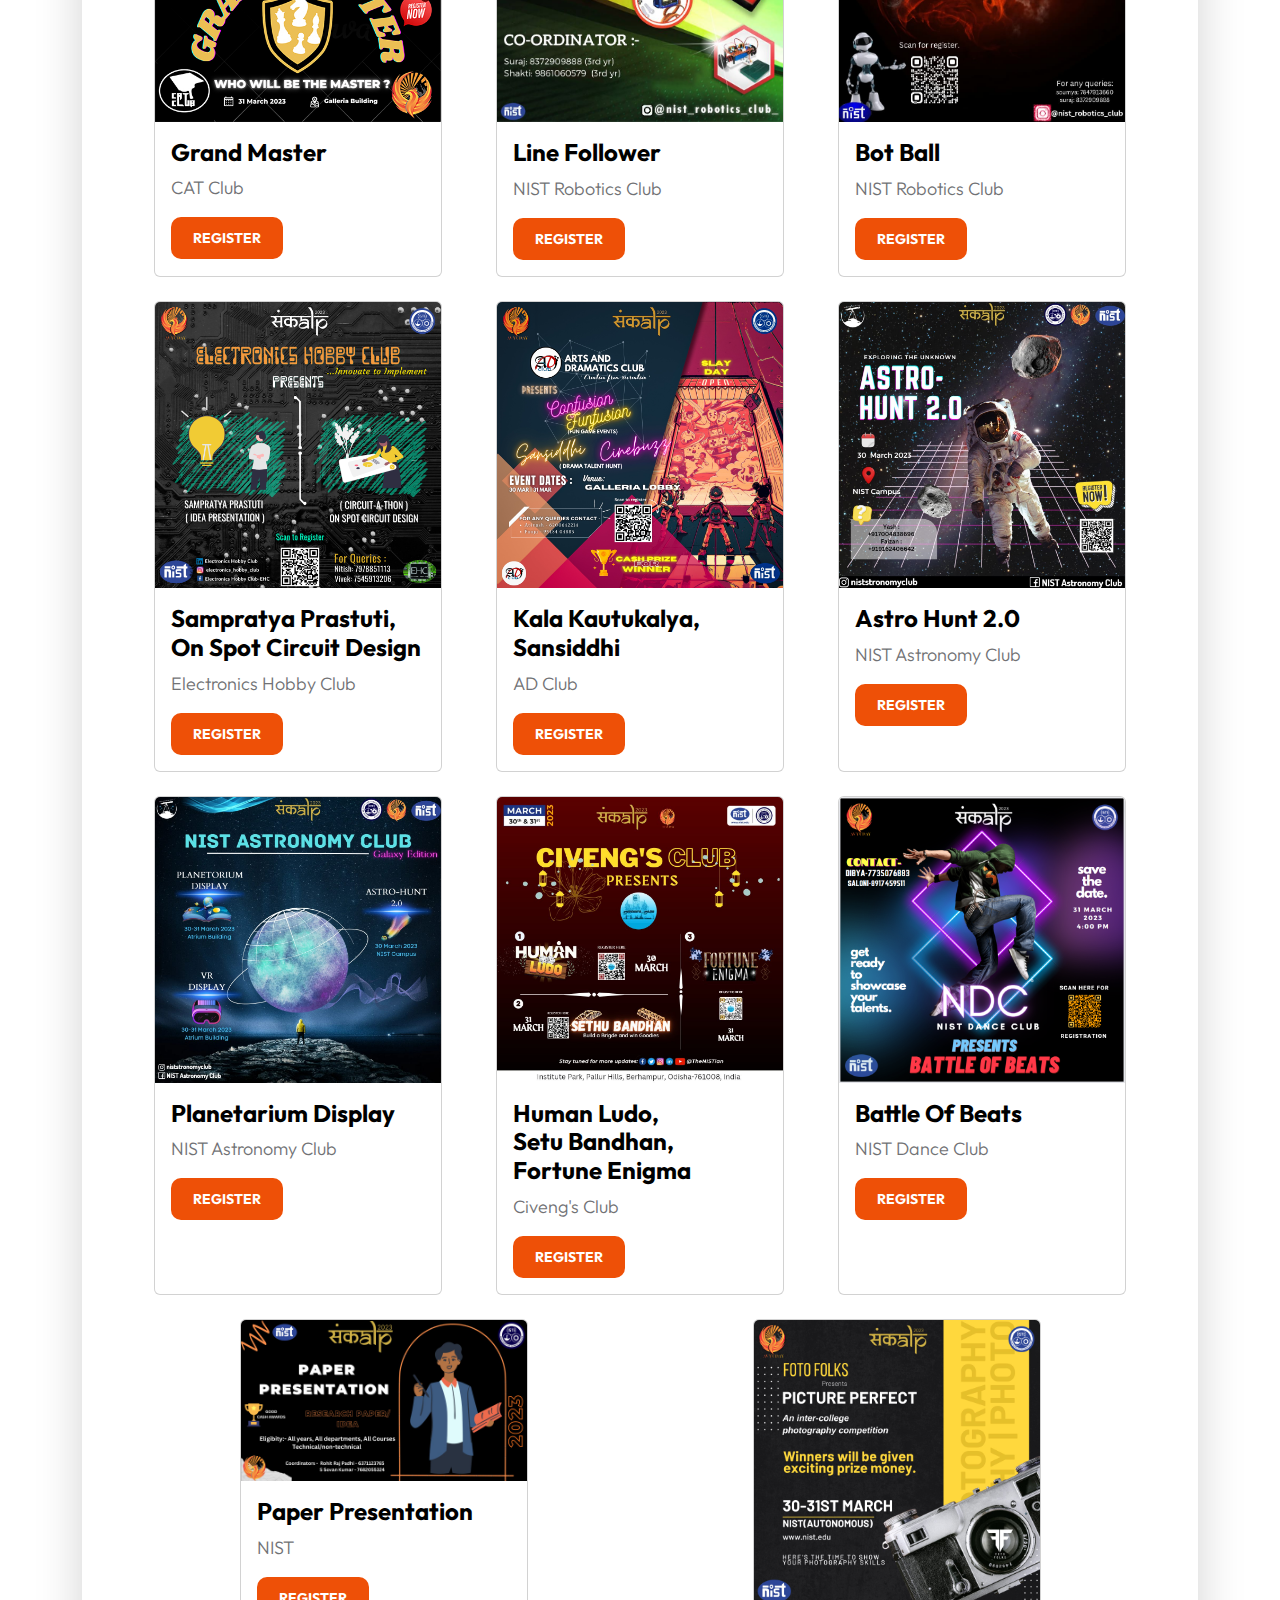
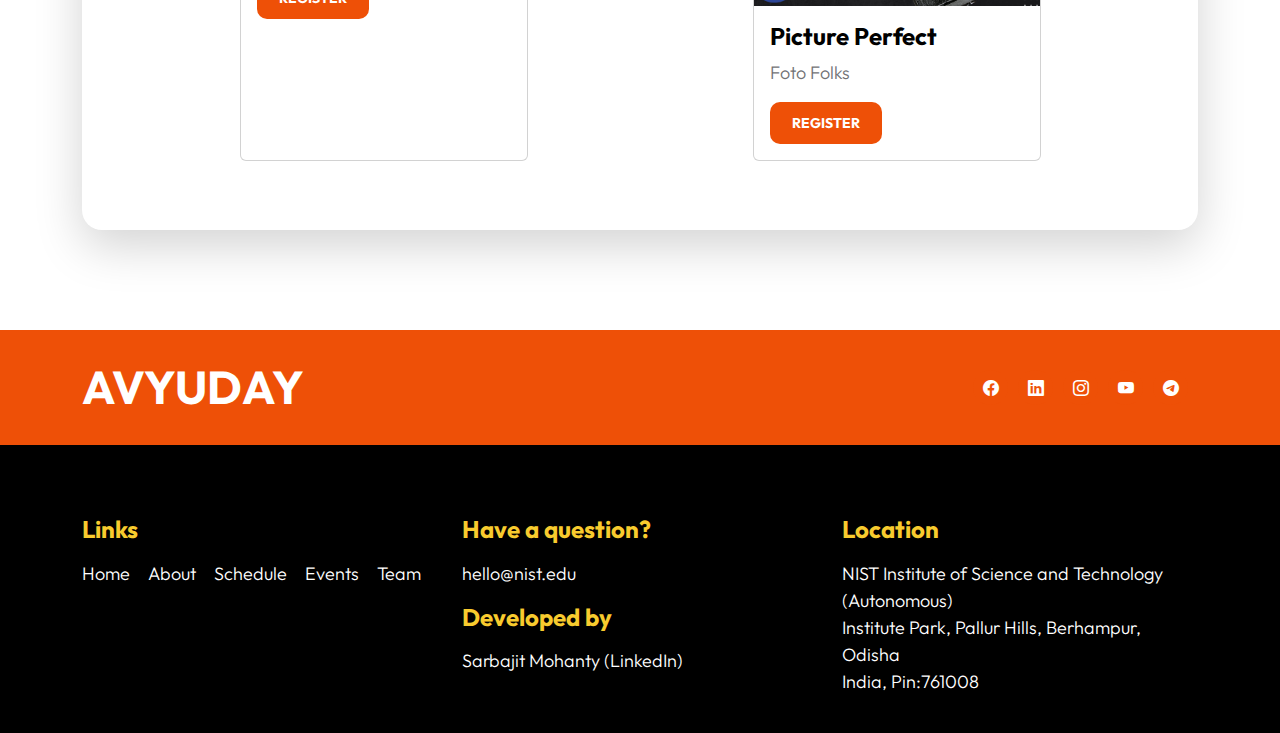
==== commit 85b66d6d: "standalone website" ====
--- a/events.html
+++ b/events.html
@@ -14,7 +14,7 @@
         content="nist,sankalp,tech,fest,technofest,dj,celebrity,berhampur,nist berhampur,College techno fest,Techno fest 2023,Electronic Dance Music (EDM) festival,Techno music event,DJ performances,Live music festival,Student events,Campus events,Music and arts festival,Visual effects and lighting show,club events,cultural events,pro nights,institute,university,national institute of science and technology" />
     <meta property="og:description"
         content="SANKALP is a national-level techno-management symposium organized by the NIST Institute of Science and Technology, Berhampur, with an aim to nurture the technical expertise and skills among youngsters. The two-day event provides a unique platform to showcase their talents fuelling their innovations in all myriad forms so that they can defy the odds to achieve the pinnacle of fame and glory. Two days of extravaganza presents a plethora of events including Robotics, Web Designing, Quizzes, Coding, Paper Presentation and many more. This enthralling techno-fiesta gives a chance to students to explore and conquer the vast realm of new horizon, redefining the meaning of success itself." />
-    <meta property="og:image" content="https://sankalpiste.s3.ap-south-1.amazonaws.com/banner.png" />
+    <meta property="og:image" content="./assets/web/banner.png" />
 
     <title>SANKALP 2023</title>
 
@@ -51,7 +51,7 @@
         <nav class="navbar navbar-expand-lg" style="background-color: black;">
             <div class="container">
                 <a class="navbar-brand" href="index.html">
-                    <img src="https://sankalpiste.s3.ap-south-1.amazonaws.com/banner.png" height="50px" />
+                    <img src="./assets/web/banner.png" height="50px" />
                 </a>
 
                 <!-- <a href="ticket.html" class="btn custom-btn d-lg-none ms-auto me-4">Buy Ticket</a> -->
@@ -100,7 +100,7 @@
 
                                     <div class="card mb-4" style="width: 18rem;">
                                         <img class="card-img-top"
-                                            src="https://sankalpiste.s3.ap-south-1.amazonaws.com/ccc.jpg"
+                                            src="./assets/events/ccc.jpg"
                                             alt="Card image cap">
                                         <div class="card-body">
                                             <h5 class="card-title">Battle Royal,<br/>Quiz And Quench</h5>
@@ -111,7 +111,7 @@
 
                                     <div class="card mb-4" style="width: 18rem;">
                                         <img class="card-img-top"
-                                            src="https://sankalpiste.s3.ap-south-1.amazonaws.com/dsc.jpg"
+                                            src="./assets/events/dsc.jpg"
                                             alt="Card image cap">
                                         <div class="card-body">
                                             <h5 class="card-title">Gesture Challenge,<br/>Knowledge Knockout</h5>
@@ -122,7 +122,7 @@
 
                                     <div class="card mb-4" style="width: 18rem;">
                                         <img class="card-img-top"
-                                            src="https://sankalpiste.s3.ap-south-1.amazonaws.com/eurekaposter.jpg"
+                                            src="./assets/events/eurekaposter.jpg"
                                             alt="Card image cap">
                                         <div class="card-body">
                                             <h5 class="card-title">Squid Game,<br/>Teevra</h5>
@@ -131,31 +131,20 @@
                                         </div>
                                     </div>
 
-                                    <!-- <div class="card mb-4" style="width: 18rem;">
-                                        <img class="card-img-top"
-                                            src="https://sankalpiste.s3.ap-south-1.amazonaws.com/excel30.jpg"
-                                            alt="Card image cap">
-                                        <div class="card-body">
-                                            <h5 class="card-title">Overnight Coding</h5>
-                                            <p class="card-text">Club Excel</p>
-                                            <a href="https://forms.gle/PjqmJj4Trq3z833u9" target="_blank" class="btn custom-btn">REGISTER</a>
-                                        </div>
-                                    </div> -->
-
-                                    <div class="card mb-4" style="width: 18rem;">
-                                        <img class="card-img-top"
-                                            src="https://sankalpiste.s3.ap-south-1.amazonaws.com/excel31.jpg"
+                                    <div class="card mb-4" style="width: 18rem;">
+                                        <img class="card-img-top"
+                                            src="./assets/events/excel31.jpg"
                                             alt="Card image cap">
                                         <div class="card-body">
                                             <h5 class="card-title">Code Crusade</h5>
                                             <p class="card-text">Club Excel</p>
-                                            <a href="https://forms.gle/Y28VCLjNNx6onz2g7" target="_blank" class="btn custom-btn">REGISTER</a>
-                                        </div>
-                                    </div>
-
-                                    <div class="card mb-4" style="width: 18rem;">
-                                        <img class="card-img-top"
-                                            src="https://sankalpiste.s3.ap-south-1.amazonaws.com/GDSC+IDEATHON+SQUARE.png"
+                                            <a href="https://docs.google.com/forms/d/1gynU9oMYktXjAqJQbIglpzyS6uSdfT4KWVDRPNKC7dA/edit" target="_blank" class="btn custom-btn">REGISTER</a>
+                                        </div>
+                                    </div>
+
+                                    <div class="card mb-4" style="width: 18rem;">
+                                        <img class="card-img-top"
+                                            src="./assets/events/GDSC IDEATHON SQUARE.png"
                                             alt="Card image cap">
                                         <div class="card-body">
                                             <h5 class="card-title">Ideathon 1.0</h5>
@@ -168,7 +157,7 @@
 
                                     <div class="card mb-4" style="width: 18rem;">
                                         <img class="card-img-top"
-                                            src="https://sankalpiste.s3.ap-south-1.amazonaws.com/managementclub.jpg"
+                                            src="./assets/events/managementclub.jpg"
                                             alt="Card image cap">
                                         <div class="card-body">
                                             <h5 class="card-title">Blind Fold Challenge,<br/>Ad Mad Show,<br/>Team Building,<br/>Paper Presentation</h5>
@@ -178,19 +167,9 @@
                                     </div>
 
 
-                                    <!-- <div class="card mb-4" style="width: 18rem;">
-                                        <img class="card-img-top"
-                                            src="https://sankalpiste.s3.ap-south-1.amazonaws.com/multimedia1.jpg"
-                                            alt="Card image cap">
-                                        <div class="card-body">
-                                            <h5 class="card-title">We Paint Your Thoughts Your Way</h5>
-                                            <p class="card-text">Club Multimedia</p>
-                                        </div>
-                                    </div> -->
-
-                                    <div class="card mb-4" style="width: 18rem;">
-                                        <img class="card-img-top"
-                                            src="https://sankalpiste.s3.ap-south-1.amazonaws.com/multimedia2.jpg"
+                                    <div class="card mb-4" style="width: 18rem;">
+                                        <img class="card-img-top"
+                                            src="./assets/events/multimedia2.jpg"
                                             alt="Card image cap">
                                         <div class="card-body">
                                             <h5 class="card-title">Techno-Mind</h5>
@@ -201,7 +180,7 @@
 
                                     <div class="card mb-4" style="width: 18rem;">
                                         <img class="card-img-top"
-                                            src="https://sankalpiste.s3.ap-south-1.amazonaws.com/multimedia4.jpg"
+                                            src="./assets/events/multimedia4.jpg"
                                             alt="Card image cap">
                                         <div class="card-body">
                                             <h5 class="card-title">Sajjitam Sanganak</h5>
@@ -211,7 +190,7 @@
 
                                     <div class="card mb-4" style="width: 18rem;">
                                         <img class="card-img-top"
-                                            src="https://sankalpiste.s3.ap-south-1.amazonaws.com/multimedia5.jpg"
+                                            src="./assets/events/multimedia5.jpg"
                                             alt="Card image cap">
                                         <div class="card-body">
                                             <h5 class="card-title">Krunker Arena</h5>
@@ -222,7 +201,7 @@
 
                                     <div class="card mb-4" style="width: 18rem;">
                                         <img class="card-img-top"
-                                            src="https://sankalpiste.s3.ap-south-1.amazonaws.com/nss.jpg"
+                                            src="./assets/events/nss.jpg"
                                             alt="Card image cap">
                                         <div class="card-body">
                                             <h5 class="card-title">Tanzimana</h5>
@@ -233,7 +212,7 @@
 
                                     <div class="card mb-4" style="width: 18rem;">
                                         <img class="card-img-top"
-                                            src="https://sankalpiste.s3.ap-south-1.amazonaws.com/rec.jpg"
+                                            src="./assets/events/rec.jpg"
                                             alt="Card image cap">
                                         <div class="card-body">
                                             <h5 class="card-title">Gyanam Pratispardha,<br/>Navotthan Prastuti</h5>
@@ -244,7 +223,7 @@
 
                                     <div class="card mb-4" style="width: 18rem;">
                                         <img class="card-img-top"
-                                            src="https://sankalpiste.s3.ap-south-1.amazonaws.com/ncs.jpg"
+                                            src="./assets/events/ncs.jpg"
                                             alt="Card image cap">
                                         <div class="card-body">
                                             <h5 class="card-title">Drishyam</h5>
@@ -255,7 +234,7 @@
 
                                     <div class="card mb-4" style="width: 18rem;">
                                         <img class="card-img-top"
-                                            src="https://sankalpiste.s3.ap-south-1.amazonaws.com/innova.jpg"
+                                            src="./assets/events/innova.jpg"
                                             alt="Card image cap">
                                         <div class="card-body">
                                             <h5 class="card-title">Treasure Hunt</h5>
@@ -266,7 +245,7 @@
                                     
                                     <div class="card mb-4" style="width: 18rem;">
                                         <img class="card-img-top"
-                                            src="https://sankalpiste.s3.ap-south-1.amazonaws.com/innova2.jpg"
+                                            src="./assets/events/innova2.jpg"
                                             alt="Card image cap">
                                         <div class="card-body">
                                             <h5 class="card-title">Fortune Tambola</h5>
@@ -277,7 +256,7 @@
 
                                     <div class="card mb-4" style="width: 18rem;">
                                         <img class="card-img-top"
-                                            src="https://sankalpiste.s3.ap-south-1.amazonaws.com/cat3.jpg"
+                                            src="./assets/events/cat3.jpg"
                                             alt="Card image cap">
                                         <div class="card-body">
                                             <h5 class="card-title">Beat The Bidders</h5>
@@ -288,7 +267,7 @@
 
                                     <div class="card mb-4" style="width: 18rem;">
                                         <img class="card-img-top"
-                                            src="https://sankalpiste.s3.ap-south-1.amazonaws.com/cat4.jpg"
+                                            src="./assets/events/cat4.jpg"
                                             alt="Card image cap">
                                         <div class="card-body">
                                             <h5 class="card-title">Grand Master</h5>
@@ -300,7 +279,7 @@
 
                                     <div class="card mb-4" style="width: 18rem;">
                                         <img class="card-img-top"
-                                            src="https://sankalpiste.s3.ap-south-1.amazonaws.com/nrc1.jpg"
+                                            src="./assets/events/nrc1.jpg"
                                             alt="Card image cap">
                                         <div class="card-body">
                                             <h5 class="card-title">Line Follower</h5>
@@ -312,7 +291,7 @@
                                     
                                     <div class="card mb-4" style="width: 18rem;">
                                         <img class="card-img-top"
-                                            src="https://sankalpiste.s3.ap-south-1.amazonaws.com/nrc2.jpg"
+                                            src="./assets/events/nrc2.jpg"
                                             alt="Card image cap">
                                         <div class="card-body">
                                             <h5 class="card-title">Bot Ball</h5>
@@ -327,7 +306,7 @@
 
                                     <div class="card mb-4" style="width: 18rem;">
                                         <img class="card-img-top"
-                                            src="https://sankalpiste.s3.ap-south-1.amazonaws.com/ehc.png"
+                                            src="./assets/events/ehc.png"
                                             alt="Card image cap">
                                         <div class="card-body">
                                             <h5 class="card-title">Sampratya Prastuti,<br/>On Spot Circuit Design</h5>
@@ -339,7 +318,7 @@
                                     
                                     <div class="card mb-4" style="width: 18rem;">
                                         <img class="card-img-top"
-                                            src="https://sankalpiste.s3.ap-south-1.amazonaws.com/ad1.jpg"
+                                            src="./assets/events/ad1.jpg"
                                             alt="Card image cap">
                                         <div class="card-body">
                                             <h5 class="card-title">Kala Kautukalya,<br/>Sansiddhi</h5>
@@ -350,7 +329,7 @@
                                     
                                     <div class="card mb-4" style="width: 18rem;">
                                         <img class="card-img-top"
-                                            src="https://sankalpiste.s3.ap-south-1.amazonaws.com/nac1.jpg"
+                                            src="./assets/events/nac1.jpg"
                                             alt="Card image cap">
                                         <div class="card-body">
                                             <h5 class="card-title">Astro Hunt 2.0</h5>
@@ -361,7 +340,7 @@
 
                                     <div class="card mb-4" style="width: 18rem;">
                                         <img class="card-img-top"
-                                            src="https://sankalpiste.s3.ap-south-1.amazonaws.com/nac2.jpg"
+                                            src="./assets/events/nac2.jpg"
                                             alt="Card image cap">
                                         <div class="card-body">
                                             <h5 class="card-title">Planetarium Display</h5>
@@ -373,7 +352,7 @@
 
                                     <div class="card mb-4" style="width: 18rem;">
                                         <img class="card-img-top"
-                                            src="https://sankalpiste.s3.ap-south-1.amazonaws.com/civengs.jpeg"
+                                            src="./assets/events/civengs.jpeg"
                                             alt="Card image cap">
                                         <div class="card-body">
                                             <h5 class="card-title">Human Ludo,<br/>Setu Bandhan,<br/>Fortune Enigma</h5>
@@ -385,7 +364,7 @@
 
                                     <div class="card mb-4" style="width: 18rem;">
                                         <img class="card-img-top"
-                                            src="https://sankalpiste.s3.ap-south-1.amazonaws.com/posterNDC.png"
+                                            src="./assets/events/posterNDC.png"
                                             alt="Card image cap">
                                         <div class="card-body">
                                             <h5 class="card-title">Battle Of Beats</h5>
@@ -396,7 +375,7 @@
 
                                     <div class="card mb-4" style="width: 18rem;">
                                         <img class="card-img-top"
-                                            src="https://sankalpiste.s3.ap-south-1.amazonaws.com/Paper+Presentation+poster.jpeg"
+                                            src="./assets/events/Paper Presentation poster.jpeg"
                                             alt="Card image cap">
                                         <div class="card-body">
                                             <h5 class="card-title">Paper Presentation</h5>
@@ -408,7 +387,7 @@
 
                                     <div class="card mb-4" style="width: 18rem;">
                                         <img class="card-img-top"
-                                            src="https://sankalpiste.s3.ap-south-1.amazonaws.com/picture+perfect.jpg"
+                                            src="./assets/events/picture perfect.jpg"
                                             alt="Card image cap">
                                         <div class="card-body">
                                             <h5 class="card-title">Picture Perfect</h5>
@@ -506,6 +485,12 @@
                             hello@nist.edu
                         </a>
                     </p>
+                    <h5 class="site-footer-title mb-3">Developed by</h5>
+                    <p class="text-white d-flex">
+                        <a href="https://www.linkedin.com/in/sarbajitmohanty/" target="_blank" class="site-footer-link">
+                            Sarbajit Mohanty (LinkedIn)
+                        </a>
+                    </p>
                 </div>
 
                 <div class="col-lg-4 col-md-6 col-11 mb-4 mb-lg-0 mb-md-0">
